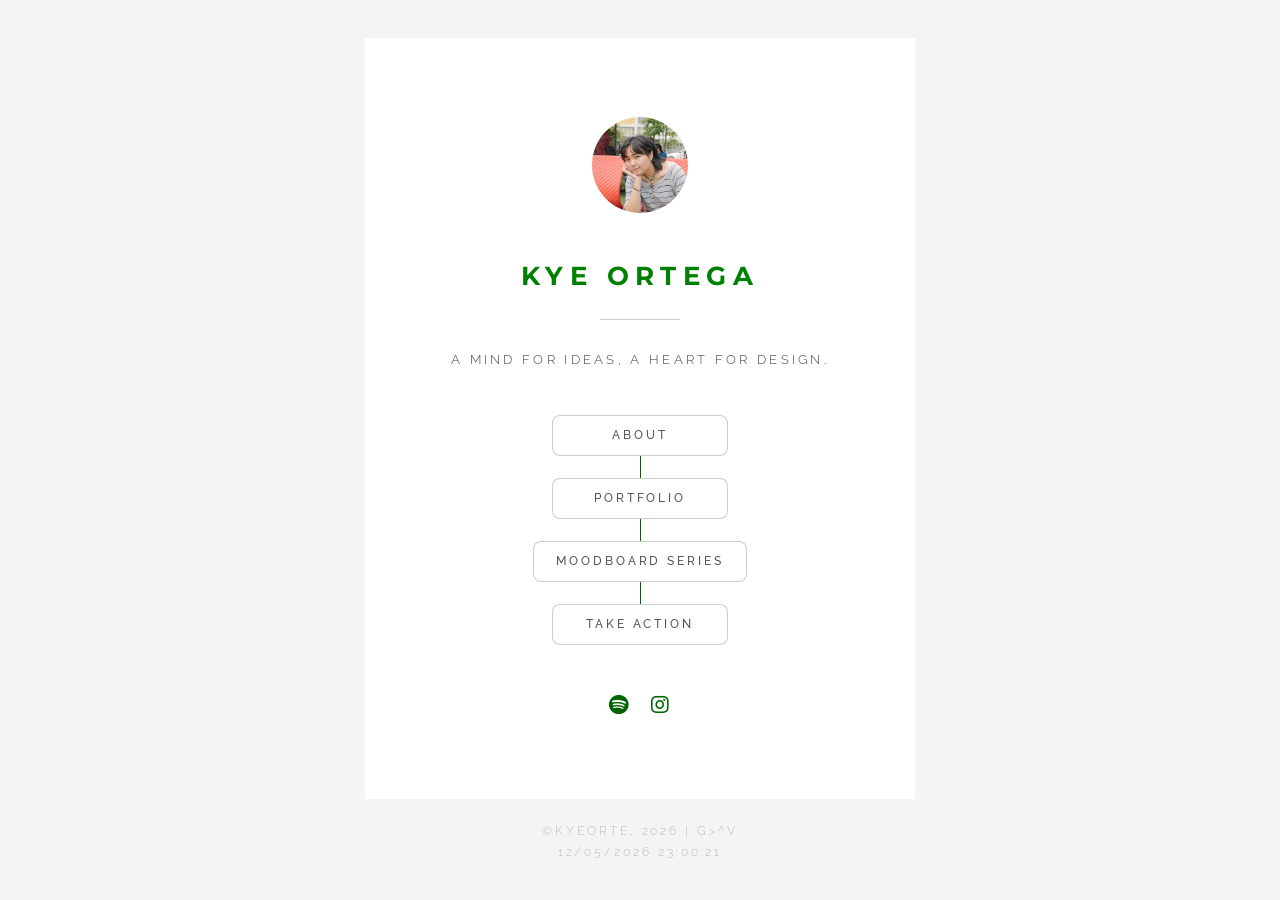
==== index.html @ aa456ccd "Update index.html" ====
<!DOCTYPE HTML>
<!--
	Kye Ortega
	August 2021 | G>^v
	Made with love, care, and passion.
		(Also with blood, sweat, and tears... maybe.)
-->

	<head>
		<title>Kye Ortega</title>
		<meta charset="utf-8" />
		<meta name="viewport" content="width=device-width, initial-scale=1, user-scalable=no" />
		<link rel="stylesheet" href="assets/css/main.css" />
        <link rel="icon" type="image/svg" href="images/buzz.svg">
		<noscript><link rel="stylesheet" href="assets/css/noscript.css" /></noscript>
        
	</head>
	<body class="is-preload-0 is-preload-1">

<!-- Wrapper -->
<div id="wrapper">

<!-- Home -->
	<article id="home" class="panel special">
        <!-- Removing this large photo 5/15 
        <div class="image">
		<img src="images/socool.jpg" alt="" data-position="center center" />
		</div>
        -->
                                          
		<div class="content">
			<div class="inner">
                <img id="userPhoto" src="images/pfp.jpg" alt="kyeorte">
                                
					<header>
						<h2>Kye Ortega</h2>
							<p> A mind for ideas, a heart for design.</p>
					</header>
				<nav id="nav">
					<ul class="actions stacked special animated spinY">
						<li><a href="#about" class="button">About</a></li>
						<li><a href="#pictures" class="button">Portfolio</a></li>
                        <li><a href="https://calendly.com/green-does-everything/moodboard-series?month=2024-05" class="button">Moodboard Series</a></li>
						<li><a href="#takeaction" class="button">Take Action</a></li>
						<!--<li><a href="#elements" class="button">Elements</a></li>-->
					</ul>
				</nav>
					<ul class="icons">
						<li><a href="https://open.spotify.com/user/w4jbyvefccd9v5yt8x5kyc7ex?si=WZvAYHLCSvOQp3RCe1fdtQ&dl_branch=1" target="_blank" class="icon brands fa-spotify"><span class="label">Spotify</span></a></li>
						<li><a href="https://instagram.com/kyeorte" target="_blank" class="icon brands fa-instagram"><span class="label">Instagram</span></a></li>
					</ul>
			</div>
		</div>
	</article>

<!-- About -->
<article id="about" class="panel secondary">
	<!-- Remove image
    <div class="image">
		<img src="images/bookkye.jpg" alt="" data-position="center center" />
	</div>
    -->
	<div class="content">
		<ul class="actions animated spinX">
			<li><a href="#" class="button small back">Back</a></li>
		</ul>
	<div class="inner">
		<header>
			<h2>About</h2>
				<p>"The best way to predict the future is to create it."
				-Abraham Lincoln</p>
		</header>
	<b>Hey, I’m Kye! A part tech nerd, a part creative, and a full-time curious human.</b><br><br>
	<p> My background’s a bit of a mash-up (in the best way): I’ve earned a BS in Management Information Systems, an MS in IT Management, and an Executive MBA in Accounting.
		Because why stop at two degrees when you can collect the whole set? Just kidding. I’ve always been drawn to the intersection of business, tech, and solving real-world problems (bonus points if there’s a spreadsheet involved). <br><br>

		When I’m not deep in systems, strategy, or pretending Excel is my best friend, you’ll probably find me behind a camera. I love capturing moments through photography and videography, especially when it involves natural light, cool shadows, or my loved ones doing something weird and wonderful. <br><br>

		Outside of that, I dabble in pretty much everything: cooking, sewing, scrapbooking, jiu-jitsu (yes, I can throw a punch and hem a dress), and binge-reading books I said I’d “just sample.” I believe life’s better when you're always learning, failing forward, and laughing at yourself along the way. <br><br>

		If there’s one thing I’m always chasing, besides goals, it’s growth. I’m constantly working to become a better version of myself, even if it means trying 12 hobbies to keep one.
	</p>			
	</div>
	</div>
</article>

<!-- Pictures -->
	<article id="pictures" class="panel secondary">
		<div class="content">
			<ul class="actions animated spinX">
				<li><a href="#" class="button small back">Back</a></li>
			</ul>
		
		<br><a href="#academia-23" class="button">Academia</a><br>
		<br><a href="#dm-23" class="button">Digital Modeling</a><br>
		<br><a href="#techwear-23" class="button">Techwear</a><br><br>
		</div>
		
	</article>

	<article id="academia-23" class="panel secondary">
		<div class ="content">
		<ul class="actions animated spinX">
			<li><a href="#pictures" class="button small back">Back</a></li>
		</ul>
		<br>
		<div class="inner">
		
		<div class="image">
		<img src="images/academia-1.png" alt=""/><br>
		<img src="images/academia-2.png" alt=""/><br>
		<img src="images/academia-3.png" alt=""/><br>
		</div>
		</div>
		</div>
	</article>
	<article id="dm-23" class="panel secondary">
		<div class ="content">
		<ul class="actions animated spinX">
			<li><a href="#pictures" class="button small back">Back</a></li>
		</ul>
		<br>
		<div class="inner">
		
		<div class="image">
		<img src="images/muse1.png" alt=""/><br>
		<img src="images/muse2.png" alt=""/><br>
		<img src="images/muse3.png" alt=""/><br>
		</div>
		</div>
		</div>
	</article>
	<article id="techwear-23" class="panel secondary">
		<div class ="content">
		<ul class="actions animated spinX">
			<li><a href="#pictures" class="button small back">Back</a></li>
		</ul>
		<br>
		<div class="inner">
		
		<div class="image">
		<img src="images/tech-1.png" alt=""/><br>
		<img src="images/tech-2.png" alt=""/><br>
		</div>
		</div>
		</div>
	</article>

<!-- This is an archive below. -->
<!--Portfolio -->
<article id="portfolio" class="panel secondary">
		<!-- Remove picture
        <div class="image">
			<img src="images/doggo.jpg" alt="" data-position="center center" />
		</div>
        -->
        <div class="content">
			<ul class="actions animated spinX">
				<li><a href="#" class="button small back">Back</a></li>
			</ul>
		<div class="inner">
		
		<header>
		<h2>Portfolio</h2>
		<p>"Who you are tomorrow begins with what you do today."
		-Tim Fargo</p>
		</header>
		<p>Kye proudly accomplished several certifications and creative works. Some information may be displayed as broad but explicitly entail context for sufficient understanding.
		</p>
		
		<!-- Buttons -->
		<a href="#certifications" class="button">Certifications</a><br><br>
        <a href="https://kyeslife.myportfolio.com/" target="_blank" class="button">Fun Phototography</a><br><br>
        <a href="https://kyeorte.myportfolio.com/" target="_blank" class="button">Work Phototography</a><br><br>
        <a href="#poems" class="button">Poems</a>
							
		</div>
		</div>
	</article>			
<!-- Certifications -->
<article id="certifications" class="panel secondary">
					<div class="content">
						<ul class="actions animated spinX">
							<li><a href="#portfolio" class="button small back">Back</a></li>
						</ul>
						<div class="inner">
							<header>
								<h2>Certifications</h2>
							</header>
							
							<h4>Microsoft Certified Azure Data Fundamentals</h4>
							Issued April 2022 <br>
							Microsoft

							<br><br><br>
							<h4>Six Sigma Yellow Belt</h4>
							Issued June 2020 <br>
							Florida Power & Light Company
							
							<br><br><br>
							<h4>Entry Certificate in Business Analysis</h4>
							Issued January 2020 <br>
							International Institute of Business Analysis

							<br><br><br>
							<h4>Salesforce Certified Administrator</h4>
							Issued September 2019 <br>
							Salesforce

							<br><br><br>
							<h4>Certified Nursing Assistant</h4>
							Issued April 2016 <br>
							Prometric

							<br><br><br>
							<h4>Certified EKG Technician</h4>
							Issued April 2016 <br>
							National Healthcare Association (NHA)

							<br><br><br>
							<h4>Healthcare Provider</h4>
							Issued March 2015 <br>
							American Heart Association

						</div>
					</div>
				</article>
<!-- Poems -->
<article id="poems" class="panel secondary">
					<div class="content">
						<ul class="actions animated spinX">
							<li><a href="#portfolio" class="button small back">Back</a></li>
						</ul>
						<div class="inner">
							<header>
								<h2>Poems</h2>
								<p><a href="#asprinkleoffondness">A Sprinkle of Fondness</a></p><br>
                                <p><a href="#thelookofyoureyes">The Look of your Eyes</a></p><br>
								<p><a href="#unchainablechange">Unchainable Change</a></p><br>
								<p><a href="#wonder">Wonder</a></p>
							</header>

						</div>
					</div>
				</article>
<!-- Unchainable Change -->
<article id="unchainablechange" class="panel secondary">
					<div class="content">
						<ul class="actions animated spinX">
							<li><a href="#poems" class="button small back">Back</a></li>
						</ul>
						<div class="inner">
							<header>
								<h2>Unchainable Change</h2>
							</header>

								<p>Heart set like a stone, <br>
									Body solidified with a stubborn bone <br><br>
									I thought I was strong, <br>
									But experience proved me wrong <br><br>
									Will I ever break free, <br>
									Or long for the cessation of chains swathed around me? <br><br>
									I never knew what was coming, <br>
									but it was you whom I was longing <br> <br>
									Your smile lit up my times of darkness, <br>
									And your tears showered my heart with tenderness <br><br>
									
									In many ways, a lot has changed<br>
									Free from my past, I was no longer chained<br><br>
									
									It only had to be your presence<br>
									That gave my life an essence<br><br>
									
									For your love bestowed upon me,<br>
									Led me to contort my unbendable knee<br><br>
									
									On the ground, kneeling with my head up to meet your eyes<br>
									Where humility and compassion were in sights<br><br>
									
									Two words that had set me anew<br>
									Were from the three words spoken by you<br><br>
									
									“I. Love. You.”
								
								</p>

						</div>
					</div>
				</article>
<!-- Wonder -->
<article id="wonder" class="panel secondary">
					<div class="content">
						<ul class="actions animated spinX">
							<li><a href="#poems" class="button small back">Back</a></li>
						</ul>
						<div class="inner">
							<header>
								<h2>Wonder</h2>
							</header>

								<p>Right time, right person - what is my fate?<br>
									Will it all fall into my plate?<br><br>
									
									Was our stars aligned?<br>
									Or were they not at all connected?<br><br>
									
									Muttered up in one breath,<br>
									In which it sounded like a dreadful death<br><br>
									
									"In other world, we would be together"<br>
									You said it so lightly like a feather<br><br>
									
									Since when did it get so cold?<br>
									Knowing that your hands are not mine to hold<br><br>
									
									How could a love that was once so deep<br>
									could have fallen into a sudden steep?<br><br>
									
									A heavy rain-thundered thoughts came flooding in, I wonder...<br>
									Aimlessly grasping into the solidarity of peace, I wonder...<br><br>
									
									The wonder has given me an epiphany<br>
									Where a composition of distraught has turned into a wonderful symphony<br><br>
									
									It's not about the outcome of fate<br>
									It's the memories you choose to create<br><br>
									
									Because fate is not a chance<br>
									But a choice taken by a glance
								
								</p>

						</div>
					</div>
				</article>
<!-- A Sprinkle of Fondness -->
<article id="asprinkleoffondness" class="panel secondary">
					<div class="content">
						<ul class="actions animated spinX">
							<li><a href="#poems" class="button small back">Back</a></li>
						</ul>
						<div class="inner">
							<header>
								<h2>A Sprinkle of Fondness</h2>
							</header>

								<p>It was a sultry, summer day <br>
									As waters from a dual seven-story slide start to sway <br><br>

									Perhaps, you may not recall <br>
									This is a story where I began to fall <br><br>

									I don't know how and I don't know why <br>
									But you have given me a taste of the sky <br><br>

									Ploughed my way through the azure clouds <br>
									A sweet sensation of your meandering gaze was endowed <br><br>

									One hundred twenty-one centimeters away <br>
									There, we stood waiting on the stairway <br><br>

									A rush of air tenderly swifted your hair <br>
									As your train of thoughts left you unaware <br><br>

									The sun shimmered so brightly on your strand <br>
									Without knowing, a piece of your hair was already on my hand <br><br>
									
									Now, we're only about thirty centimeters away <br>
									And in that moment, my eyes fixated your way <br><br>

									"Oh sorry, there was a piece of hair on your chest" <br>
									You smiled with gratitude and I felt like I was on a mountain's crest <br><br>

									Took a step back and I was stumped <br>
									But it was a matter of time that my heart confirmed it with a thump <br><br>

									Perhaps, I do know how and I do know why <br>
									Besides my absolute admiration of your being, your compelling eyes are something I could never defy <br><br>

									And thus, a sprinkle of fondness is where it all began...
								</p>

						</div>
					</div>
				</article>
<!-- The Look of your Eyes -->
<article id="thelookofyoureyes" class="panel secondary">
	<div class="content">
						<ul class="actions animated spinX">
							<li><a href="#poems" class="button small back">Back</a></li>
						</ul>
						<div class="inner">
							<header>
								<h2>The Look of your Eyes</h2>
							</header>

								<p>Please vocalize your thoughts<br>
								    My heart feels uneasy, tying up in knots<br><br>

									Something doesn't feel right<br>
									Yet our day ended with a good night<br><br>

									How long have you been ruminating?<br>
									Since when were you hesitating?<br><br>

									To tell me that you love me<br>
                                    As you set yourself to flee<br><br>

                                    In every moment of our day,<br>
                                    You’re the destined person that I pray<br><br>

                                    Everything seem to be aligned perfectly<br>
                                    But the unexpected news were delivered with certainty<br><br>

                                    We parted our separate ways<br>
                                    And my heart stubbornly stays<br><br>

                                    Where did it go wrong?<br>
                                    Did you know the aftermath all along?<br><br>

                                    Because the moment your eyes met mine,<br>
                                    A hefty, buried feelings beneath your gaze was a tell-tale sign...<br><br>

                                    ...that your look indicated various emotions<br>
                                    Where love was now intertwined with sadness and confusion<br><br>
                                    
                                    My hands were yours to hold<br>
                                    And as you chose to battle alone, you've gone cold<br><br>
                                    
                                    I tried to pick up the shattered pieces of what was left behind<br>
                                    Only for me to wish that things could unwind<br><br>
                                    
                                    Thousands of questions pondered through my head<br>
                                    When there's nothing I could do but comprehend<br><br>
                                    
                                    But if ever our eyes meet once more,<br>
                                    I hope to see the underlying happiness I've always adore
                                    
								</p>

						</div>
					</div>
</article>
<!-- Confirmation -->          
<article id="confirmation" class="panel secondary">
	<div class="content">
		<ul class="actions animated spinX">
			<li><a href="#home" class="button small back">Home</a></li>
		</ul>
	<div class="inner">
		<br><h2>You are now scheduled!</h2>
			<p>Thank you for booking and participating in my moodboard series.
            Please wait for me to get back to you. I am looking forward to working with you!
            <br>
            <br>
            Sincerely, <br>
            Kye
            </p>
		</div>
	</div>
</article>
<!-- Archive up to here. -->
	
<!-- Take Action -->
<article id="takeaction" class="panel secondary">
	<div class="image">
		<img src="images/protest.jpeg" alt="" data-position="center center" />
	</div>
	<div class="content">
		<ul class="actions animated spinX">
			<li><a href="#" class="button small back">Back</a></li>
		</ul>
	<div class="inner">
	<header>
		<h2>Take Action</h2>
			<p>"Our lives begin to end the day we become silent about things that matter."
			-Martin Luther King Jr.</p>
	</header>
	<p><a href="https://linktr.ee/blacklivesmatter" target="_blank">Black Lives Matter</a>
		<a href="https://savepalestine.carrd.co/" target="_blank">Free Palestine</a>
		<a href="https://linktr.ee/solidarityforlebanon" target="_blank">Lebanon Crisis</a>
		<a href="https://linktr.ee/stopasianhateresources" target="_blank">Stop Asian Hate</a>
		<br> Please check other world issues that need our help <a href="https://wearethechange.carrd.co/" target="_blank">here</a>.</p>
	</div>
	</div>
</article>

<!-- Contact//Archive -->
<article id="contact" class="panel secondary">
	<div class="image">
		<img src="images/techkye.png" alt="" data-position="bottom center" />
	</div>
	<div class="content">
		<ul class="actions animated spinX">
			<li><a href="#" class="button small back">Back</a></li>
		</ul>
	<div class="inner">
		<header>
			<h2>Contact</h2>
				<p>For photoshoot inquiries only.</p>
		</header>
	<form action="https://formspree.io/f/mwkarayz" method="post">
		<div class="fields">
		<div class="field half">
			<label for="name">Name</label>
			<input type="text" name="name" id="name" />
		</div>
		<div class="field half">
			<label for="email">Email</label>
			<input type="text" name="email" id="email" />
		</div>
		<div class="field">
			<label for="message">Message</label>
			<textarea name="message" id="message" rows="5"></textarea>
		</div>
		</div>
		<div>
			<input type="submit" value="Send Message" class="button submit"/>
		</div>
	</form>
	</div>
	</div>
</article>

<!-- Footer -->
<footer id="footer">
	<p class="copyright">&copy;KYEORTE, <script>document.write(new Date().getFullYear())</script> | G&gt;^v
    <br> <script>document.write( document.lastModified );</script></p>
</footer>

</div>

<!-- Scripts -->
<script src="assets/js/jquery.min.js"></script>
<script src="assets/js/browser.min.js"></script>
<script src="assets/js/breakpoints.min.js"></script>
<script src="assets/js/util.js"></script>
<script src="assets/js/main.js"></script>

</body>
---- assets/css/main.css ----
@import url(fontawesome-all.min.css);
@import url("https://fonts.googleapis.com/css?family=Raleway|Montserrat:700");





































































































html, body, div, span, applet, object,
iframe, h1, h2, h3, h4, h5, h6, p, blockquote,
pre, a, abbr, acronym, address, big, cite,
code, del, dfn, em, img, ins, kbd, q, s, samp,
small, strike, strong, sub, sup, tt, var, b,
u, i, center, dl, dt, dd, ol, ul, li, fieldset,
form, label, legend, table, caption, tbody,
tfoot, thead, tr, th, td, article, aside,
canvas, details, embed, figure, figcaption,
footer, header, hgroup, menu, nav, output, ruby,
section, summary, time, mark, audio, video {
	margin: 0;
	padding: 0;
	border: 0;
	font-size: 100%;
	font: inherit;
	vertical-align: baseline;}

article, aside, details, figcaption, figure,
footer, header, hgroup, menu, nav, section {
	display: block;}

body {
	line-height: 1;
}

ol, ul {
	list-style: none;
}

blockquote, q {
	quotes: none;
}

	blockquote:before, blockquote:after, q:before, q:after {
		content: '';
		content: none;
	}

table {
	border-collapse: collapse;
	border-spacing: 0;
}

body {
	-webkit-text-size-adjust: none;
}

.bold-text {
  font-weight: bold;
}

mark {
	background-color: transparent;
	color: inherit;
}

input::-moz-focus-inner {
	border: 0;
	padding: 0;
}

input, select, textarea {
	-moz-appearance: none;
	-webkit-appearance: none;
	-ms-appearance: none;
	appearance: none;
}

/* Basic */

	@-ms-viewport {
		width: device-width;
	}

	@media screen and (max-width: 480px) {

		html, body {
			min-width: 320px;
		}

	}

	html {
		box-sizing: border-box;
	}

	*, *:before, *:after {
		box-sizing: inherit;
	}

	body {
		background: #f4f4f4;
	}

		body.is-preload-0 *, body.is-preload-0 *:before, body.is-preload-0 *:after {
			-moz-animation: none !important;
			-webkit-animation: none !important;
			-ms-animation: none !important;
			animation: none !important;
			-moz-transition: none !important;
			-webkit-transition: none !important;
			-ms-transition: none !important;
			transition: none !important;
		}

#userPhoto{
    width: 96px;
    height: 96px;
    display: block;
    margin: 35px auto 20px;
    border-radius: 50%;
    border: solid var(--color) 2px;
}

/* Type */

	body, input, select, textarea {
		color: #444;
		font-family: "Raleway", Helvetica, sans-serif;
		font-size: 14pt;
		font-weight: 300;
		line-height: 1.75;
		letter-spacing: 0.05em;
	}

		@media screen and (max-width: 1680px) {

			body, input, select, textarea {
				font-size: 11pt;
			}

		}

		@media screen and (max-width: 360px) {

			body, input, select, textarea {
				font-size: 10pt;
			}

		}

	a {
		-moz-transition: color 0.2s ease, border-bottom-color 0.2s ease;
		-webkit-transition: color 0.2s ease, border-bottom-color 0.2s ease;
		-ms-transition: color 0.2s ease, border-bottom-color 0.2s ease;
		transition: color 0.2s ease, border-bottom-color 0.2s ease;
		text-decoration: none;
		border-bottom: dotted 1px;
		color: inherit;
	}

		a:hover {
			color: #259b5c !important;
			border-bottom-color: transparent;
		}

	strong, b {
		color: #000000;
		font-weight: bold;
	}

	em, i {
		font-style: italic;
	}

	p {
		margin: 0 0 2em 0;
	}

	h1, h2, h3, h4, h5, h6 {
		color: green;
		font-family: "Montserrat", sans-serif;
		font-weight: 700;
		line-height: 1.5;
		margin: 0 0 1em 0;
		text-transform: uppercase;
		letter-spacing: 0.25em;
	}

		h1 a, h2 a, h3 a, h4 a, h5 a, h6 a {
			color: inherit;
			text-decoration: none;
		}

	h1 {
		font-size: 2em;
	}

	h2 {
		font-size: 1.75em;
	}

	h3 {
		font-size: 1.25em;
	}

	h4 {
		font-size: 1em;
	}

	h5 {
		font-size: 0.9em;
	}

	h6 {
		font-size: 0.7em;
	}

	@media screen and (max-width: 736px) {

		h1 {
			font-size: 1.5em;
		}

		h2 {
			font-size: 1.25em;
		}

	}

	sub {
		font-size: 0.8em;
		position: relative;
		top: 0.5em;
	}

	sup {
		font-size: 0.8em;
		position: relative;
		top: -0.5em;
	}

	blockquote {
		border-left: solid 4px #cccccc;
		font-style: italic;
		margin: 0 0 2em 0;
		padding: 0.5em 0 0.5em 2em;
	}

	code {
		background: rgba(144, 144, 144, 0.075);
		border-radius: 8px;
		border: solid 1px #cccccc;
		font-family: "Courier New", monospace;
		font-size: 0.9em;
		margin: 0 0.25em;
		padding: 0.25em 0.65em;
	}

	pre {
		-webkit-overflow-scrolling: touch;
		font-family: "Courier New", monospace;
		font-size: 0.9em;
		margin: 0 0 2em 0;
	}

		pre code {
			display: block;
			line-height: 1.75;
			padding: 1em 1.5em;
			overflow-x: auto;
		}

	hr {
		border: 0;
		border-bottom: solid 1px #cccccc;
		margin: 2em 0;
	}

		hr.major {
			margin: 3em 0;
		}

	.align-left {
		text-align: left;
	}

	.align-center {
		text-align: center;
	}

	.align-right {
		text-align: right;
	}

/* Section/Article */

	section.special, article.special {
		text-align: center;
	}

	header {
		margin: 3em 0;
	}

		header > :first-child {
			margin-bottom: 0;
		}

			header > :first-child:after {
				content: '';
				display: block;
				background-color: #cccccc;
				height: 1px;
				margin: 1.5rem 0 1.75rem 0;
				width: 5rem;
			}

				.special header > :first-child:after {
					margin-left: auto;
					margin-right: auto;
				}

		header p {
			font-size: 0.9em;
			letter-spacing: 0.25em;
			margin-bottom: 0;
			text-transform: uppercase;
		}

		@media screen and (max-width: 736px) {

			header {
				margin: 2em 0;
			}

				header > :first-child:after {
					margin: 1.25rem 0 1.5rem 0;
				}

				header p {
					font-size: 0.8em;
				}

					header p br {
						display: none;
					}

		}

/* Form */

	form {
		margin: 0 0 2em 0;
	}

		form > :last-child {
			margin-bottom: 0;
		}

		form > .fields {
			display: -moz-flex;
			display: -webkit-flex;
			display: -ms-flex;
			display: flex;
			-moz-flex-wrap: wrap;
			-webkit-flex-wrap: wrap;
			-ms-flex-wrap: wrap;
			flex-wrap: wrap;
			width: calc(100% + 3em);
			margin: -1.5em 0 2em -1.5em;
		}

			form > .fields > .field {
				-moz-flex-grow: 0;
				-webkit-flex-grow: 0;
				-ms-flex-grow: 0;
				flex-grow: 0;
				-moz-flex-shrink: 0;
				-webkit-flex-shrink: 0;
				-ms-flex-shrink: 0;
				flex-shrink: 0;
				padding: 1.5em 0 0 1.5em;
				width: calc(100% - 1.5em);
			}

				form > .fields > .field.half {
					width: calc(50% - 0.75em);
				}

				form > .fields > .field.third {
					width: calc(100%/3 - 0.5em);
				}

				form > .fields > .field.quarter {
					width: calc(25% - 0.375em);
				}

		@media screen and (max-width: 480px) {

			form > .fields {
				width: calc(100% + 3em);
				margin: -1.5em 0 2em -1.5em;
			}

				form > .fields > .field {
					padding: 1.5em 0 0 1.5em;
					width: calc(100% - 1.5em);
				}

					form > .fields > .field.half {
						width: calc(100% - 1.5em);
					}

					form > .fields > .field.third {
						width: calc(100% - 1.5em);
					}

					form > .fields > .field.quarter {
						width: calc(100% - 1.5em);
					}

		}

	label {
		color: #555;
		display: block;
		font-size: 0.8em;
		font-weight: 500;
		margin: 0 0 1em 0;
		text-transform: uppercase;
		letter-spacing: 0.25em;
	}

	input[type="text"],
	input[type="password"],
	input[type="email"],
	input[type="tel"],
	input[type="search"],
	input[type="url"],
	select,
	textarea {
		-moz-appearance: none;
		-webkit-appearance: none;
		-ms-appearance: none;
		appearance: none;
		background: rgba(144, 144, 144, 0.075);
		border-radius: 8px;
		border: none;
		border: solid 1px #cccccc;
		color: inherit;
		display: block;
		outline: 0;
		padding: 0 1em;
		text-decoration: none;
		width: 100%;
	}

		input[type="text"]:invalid,
		input[type="password"]:invalid,
		input[type="email"]:invalid,
		input[type="tel"]:invalid,
		input[type="search"]:invalid,
		input[type="url"]:invalid,
		select:invalid,
		textarea:invalid {
			box-shadow: none;
		}

		input[type="text"]:focus,
		input[type="password"]:focus,
		input[type="email"]:focus,
		input[type="tel"]:focus,
		input[type="search"]:focus,
		input[type="url"]:focus,
		select:focus,
		textarea:focus {
			border-color: #259b5c;
			box-shadow: 0 0 0 1px #259b5c;
		}

	select {
		background-image: url("data:image/svg+xml;charset=utf8,%3Csvg xmlns='http://www.w3.org/2000/svg' width='40' height='40' preserveAspectRatio='none' viewBox='0 0 40 40'%3E%3Cpath d='M9.4,12.3l10.4,10.4l10.4-10.4c0.2-0.2,0.5-0.4,0.9-0.4c0.3,0,0.6,0.1,0.9,0.4l3.3,3.3c0.2,0.2,0.4,0.5,0.4,0.9 c0,0.4-0.1,0.6-0.4,0.9L20.7,31.9c-0.2,0.2-0.5,0.4-0.9,0.4c-0.3,0-0.6-0.1-0.9-0.4L4.3,17.3c-0.2-0.2-0.4-0.5-0.4-0.9 c0-0.4,0.1-0.6,0.4-0.9l3.3-3.3c0.2-0.2,0.5-0.4,0.9-0.4S9.1,12.1,9.4,12.3z' fill='%23cccccc' /%3E%3C/svg%3E");
		background-size: 1.25rem;
		background-repeat: no-repeat;
		background-position: calc(100% - 1rem) center;
		height: 2.75em;
		padding-right: 2.75em;
		text-overflow: ellipsis;
	}

		select:focus::-ms-value {
			background-color: transparent;
		}

		select::-ms-expand {
			display: none;
		}

		select option {
			color: #555;
			background: #f4f4f4;
		}

	input[type="text"],
	input[type="password"],
	input[type="email"],
	input[type="tel"],
	input[type="search"],
	input[type="url"],
	select {
		height: 2.75em;
	}

	textarea {
		padding: 0.75em 1em;
	}

	input[type="checkbox"],
	input[type="radio"] {
		-moz-appearance: none;
		-webkit-appearance: none;
		-ms-appearance: none;
		appearance: none;
		display: block;
		float: left;
		margin-right: -2em;
		opacity: 0;
		width: 1em;
		z-index: -1;
	}

		input[type="checkbox"] + label,
		input[type="radio"] + label {
			text-decoration: none;
			color: #444;
			cursor: pointer;
			display: inline-block;
			font-size: 0.8em;
			font-weight: 300;
			margin: 0 0 0.5em 0;
			padding-left: 2.9em;
			padding-right: 0.75em;
			position: relative;
		}

			input[type="checkbox"] + label:before,
			input[type="radio"] + label:before {
				-moz-osx-font-smoothing: grayscale;
				-webkit-font-smoothing: antialiased;
				display: inline-block;
				font-style: normal;
				font-variant: normal;
				text-rendering: auto;
				line-height: 1;
				text-transform: none !important;
				font-family: 'Font Awesome 5 Free';
				font-weight: 900;
			}

			input[type="checkbox"] + label:before,
			input[type="radio"] + label:before {
				background: rgba(144, 144, 144, 0.075);
				border-radius: 8px;
				border: solid 1px #cccccc;
				content: '';
				display: inline-block;
				height: 1.65em;
				left: 0;
				line-height: 1.58125em;
				position: absolute;
				text-align: center;
				top: 0;
				width: 1.65em;
				font-size: 1em;
				letter-spacing: 0;
			}

		input[type="checkbox"]:checked + label:before,
		input[type="radio"]:checked + label:before {
			background: #555;
			border-color: #555;
			color: #ffffff;
			content: '\f00c';
		}

		input[type="checkbox"]:focus + label:before,
		input[type="radio"]:focus + label:before {
			border-color: #259b5c;
			box-shadow: 0 0 0 1px #259b5c;
		}

	input[type="checkbox"] + label:before {
		border-radius: 4px;
	}

	input[type="radio"] + label:before {
		border-radius: 100%;
	}

	::-webkit-input-placeholder {
		color: #bbb !important;
		opacity: 1.0;
	}

	:-moz-placeholder {
		color: #bbb !important;
		opacity: 1.0;
	}

	::-moz-placeholder {
		color: #bbb !important;
		opacity: 1.0;
	}

	:-ms-input-placeholder {
		color: #bbb !important;
		opacity: 1.0;
	}

	.formerize-placeholder {
		color: #bbb !important;
		opacity: 1.0;
	}

/* Box */

	.box {
		border-radius: 8px;
		border: solid 1px #cccccc;
		margin-bottom: 2em;
		padding: 1.5em;
	}

		.box > :last-child,
		.box > :last-child > :last-child,
		.box > :last-child > :last-child > :last-child {
			margin-bottom: 0;
		}

		.box.alt {
			border: 0;
			border-radius: 0;
			padding: 0;
		}

/* Icon */

	.icon {
		text-decoration: none;
		border-bottom: none;
		position: relative;
	}

		.icon:before {
			-moz-osx-font-smoothing: grayscale;
			-webkit-font-smoothing: antialiased;
			display: inline-block;
			font-style: normal;
			font-variant: normal;
			text-rendering: auto;
			line-height: 1;
			text-transform: none !important;
			font-family: 'Font Awesome 5 Free';
			font-weight: 400;
		}

		.icon.solid:before {
			font-weight: 900;
		}

		.icon.brands:before {
			font-family: 'Font Awesome 5 Brands';
		}

		.icon > .label {
			display: none;
		}

/* Image */

	.image {
		border-radius: 8px;
		border: 0;
		display: inline-block;
		position: relative;
		max-width: 100%;
		box-sizing: border-box;
	}

		.image img {
			border-radius: 8px;
			display: block;
			width: 100%;
			height: auto;
			max-width: 100%;
		}

		.image.left, .image.right {
			max-width: 40%;
		}

			.image.left img, .image.right img {
				width: 100%;
			}

		.image.left {
			float: left;
			padding: 0 1.5em 1em 0;
			top: 0.25em;
		}

		.image.right {
			float: right;
			padding: 0 0 1em 1.5em;
			top: 0.25em;
		}

		.image.fit {
			display: block;
			margin: 0 0 2em 0;
			width: 100%;
		}

			.image.fit img {
				width: 100%;
			}

		.image.main {
			display: block;
			margin: 0 0 3em 0;
			width: 100%;
		}

			.image.main img {
				width: 100%;
			}

/* List */

	ol {
		list-style: decimal;
		margin: 0 0 2em 0;
		padding-left: 1.25em;
	}

		ol li {
			padding-left: 0.25em;
		}

	ul {
		list-style: disc;
		margin: 0 0 2em 0;
		padding-left: 1em;
	}

		ul li {
			padding-left: 0.5em;
		}

		ul.alt {
			list-style: none;
			padding-left: 0;
		}

			ul.alt li {
				border-top: solid 1px #cccccc;
				padding: 0.5em 0;
			}

				ul.alt li:first-child {
					border-top: 0;
					padding-top: 0;
				}

	dl {
		margin: 0 0 2em 0;
	}

		dl dt {
			display: block;
			font-weight: 500;
			margin: 0 0 1em 0;
		}

		dl dd {
			margin-left: 2em;
		}

/* Actions */

	ul.actions {
		cursor: default;
		list-style: none;
		margin-left: -1em;
		margin-top: -1em;
		padding-left: 0;
	}

		ul.actions li {
			display: inline-block;
			margin: 1em 0 0 1em;
			padding-left: 0;
			vertical-align: middle;
		}

			ul.actions li:last-child {
				padding-right: 0;
			}

		ul.actions.stacked {
			margin-top: 0;
			margin-left: 0;
		}

			ul.actions.stacked li {
				display: block;
				margin: 0;
				padding: 1.5em 0 0 0;
				position: relative;
			}

				ul.actions.stacked li:first-child {
					padding-top: 0;
				}

				ul.actions.stacked li > * {
					margin-bottom: 0;
				}

				ul.actions.stacked li > .button {
					min-width: 15em;
				}

			ul.actions.stacked.special li:after {
				background-color: darkgreen;
				content: '';
				display: block;
				height: 1.5em;
				left: 50%;
				position: absolute;
				top: 100%;
				width: 1px;
			}

			ul.actions.stacked.special li:last-child:after {
				display: none;
			}

		@media screen and (max-width: 736px) {

			ul.actions.stacked.special li {
				padding: 1em 0 0 0;
			}

				ul.actions.stacked.special li:after {
					height: 1em;
				}

		}

		ul.actions.animated.spinY li {
			-moz-perspective: 1000px;
			-webkit-perspective: 1000px;
			-ms-perspective: 1000px;
			perspective: 1000px;
		}

			ul.actions.animated.spinY li a {
				-moz-transition: background-color 0.2s ease, box-shadow 0.2s ease, color 0.2s ease, -moz-transform 0.5s ease-in;
				-webkit-transition: background-color 0.2s ease, box-shadow 0.2s ease, color 0.2s ease, -webkit-transform 0.5s ease-in;
				-ms-transition: background-color 0.2s ease, box-shadow 0.2s ease, color 0.2s ease, -ms-transform 0.5s ease-in;
				transition: background-color 0.2s ease, box-shadow 0.2s ease, color 0.2s ease, transform 0.5s ease-in;
			}

				ul.actions.animated.spinY li a.active {
					-moz-transform: rotateY(480deg);
					-webkit-transform: rotateY(480deg);
					-ms-transform: rotateY(480deg);
					transform: rotateY(480deg);
				}

		ul.actions.animated.spinX li {
			-moz-perspective: 1000px;
			-webkit-perspective: 1000px;
			-ms-perspective: 1000px;
			perspective: 1000px;
		}

			ul.actions.animated.spinX li a {
				-moz-transition: background-color 0.2s ease, box-shadow 0.2s ease, color 0.2s ease, -moz-transform 0.5s ease-in;
				-webkit-transition: background-color 0.2s ease, box-shadow 0.2s ease, color 0.2s ease, -webkit-transform 0.5s ease-in;
				-ms-transition: background-color 0.2s ease, box-shadow 0.2s ease, color 0.2s ease, -ms-transform 0.5s ease-in;
				transition: background-color 0.2s ease, box-shadow 0.2s ease, color 0.2s ease, transform 0.5s ease-in;
			}

				ul.actions.animated.spinX li a.active {
					-moz-transform: rotateX(480deg);
					-webkit-transform: rotateX(480deg);
					-ms-transform: rotateX(480deg);
					transform: rotateX(480deg);
				}

/* Icons */

	ul.icons {
		cursor: default;
		list-style: none;
		padding-left: 0;
	}

		ul.icons li {
			display: inline-block;
			padding-left: 0;
			color: darkgreen
		}

			ul.icons li .icon {
				display: inline-block;
				width: 2.5em;
				height: 2.5em;
				line-height: 2.5em;
				text-align: center;
			}

				ul.icons li .icon:before {
					font-size: 1.25rem;
				}

/* Table */

	.table-wrapper {
		-webkit-overflow-scrolling: touch;
		overflow-x: auto;
	}

	table {
		margin: 0 0 2em 0;
		width: 100%;
	}

		table tbody tr {
			border: solid 1px #cccccc;
			border-left: 0;
			border-right: 0;
		}

			table tbody tr:nth-child(2n + 1) {
				background-color: rgba(144, 144, 144, 0.075);
			}

		table td {
			padding: 0.75em 0.75em;
		}

		table th {
			color: #555;
			font-size: 0.9em;
			font-weight: 500;
			padding: 0 0.75em 0.75em 0.75em;
			text-align: left;
		}

		table thead {
			border-bottom: solid 2px #cccccc;
		}

		table tfoot {
			border-top: solid 2px #cccccc;
		}

		table.alt {
			border-collapse: separate;
		}

			table.alt tbody tr td {
				border: solid 1px #cccccc;
				border-left-width: 0;
				border-top-width: 0;
			}

				table.alt tbody tr td:first-child {
					border-left-width: 1px;
				}

			table.alt tbody tr:first-child td {
				border-top-width: 1px;
			}

			table.alt thead {
				border-bottom: 0;
			}

			table.alt tfoot {
				border-top: 0;
			}

/* Button */

	input[type="submit"],
	input[type="reset"],
	input[type="button"],
	button,
	.button {
		-moz-appearance: none;
		-webkit-appearance: none;
		-ms-appearance: none;
		appearance: none;
		-moz-transition: background-color 0.2s ease, box-shadow 0.2s ease, color 0.2s ease;
		-webkit-transition: background-color 0.2s ease, box-shadow 0.2s ease, color 0.2s ease;
		-ms-transition: background-color 0.2s ease, box-shadow 0.2s ease, color 0.2s ease;
		transition: background-color 0.2s ease, box-shadow 0.2s ease, color 0.2s ease;
		-webkit-tap-highlight-color: rgba(255, 255, 255, 0);
		background-color: transparent;
		border-radius: 8px;
		border: 0;
		box-shadow: inset 0 0 0 1px #cccccc;
		color: #555 !important;
		cursor: pointer;
		display: inline-block;
		font-size: 0.8em;
		font-weight: 500;
		height: 3.5em;
		letter-spacing: 0.25em;
		line-height: 3.5em;
		padding: 0 2em;
		position: relative;
		text-align: center;
		text-decoration: none;
		text-transform: uppercase;
		white-space: nowrap;
	}

		input[type="submit"].icon:before,
		input[type="reset"].icon:before,
		input[type="button"].icon:before,
		button.icon:before,
		.button.icon:before {
			margin-right: 0.5em;
		}

		input[type="submit"].back,
		input[type="reset"].back,
		input[type="button"].back,
		button.back,
		.button.back {
			padding-left: 4.75em;
		}

			input[type="submit"].back:before,
			input[type="reset"].back:before,
			input[type="button"].back:before,
			button.back:before,
			.button.back:before {
				-moz-transition: opacity 0.2s ease;
				-webkit-transition: opacity 0.2s ease;
				-ms-transition: opacity 0.2s ease;
				transition: opacity 0.2s ease;
				background-image: url("data:image/svg+xml;charset=utf8,%3Csvg xmlns='http://www.w3.org/2000/svg' xmlns:xlink='http://www.w3.org/1999/xlink' width='112px' height='96px' viewBox='0 0 112 96' zoomAndPan='disable'%3E%3Cstyle%3Eline %7B stroke: %23cccccc%3B stroke-width: 4px %7D%3C/style%3E%3Cline x1='0' y1='46' x2='112' y2='46' /%3E%3Cline x1='24' y1='22' x2='0' y2='46' /%3E%3Cline x1='24' y1='70' x2='0' y2='46' /%3E%3C/svg%3E");
				background-position: center;
				background-repeat: no-repeat;
				background-size: contain;
				content: '';
				display: inline-block;
				height: inherit;
				left: 2em;
				opacity: 1;
				position: absolute;
				top: 0;
				vertical-align: middle;
				width: 2em;
			}

			input[type="submit"].back:after,
			input[type="reset"].back:after,
			input[type="button"].back:after,
			button.back:after,
			.button.back:after {
				-moz-transition: opacity 0.2s ease;
				-webkit-transition: opacity 0.2s ease;
				-ms-transition: opacity 0.2s ease;
				transition: opacity 0.2s ease;
				background-image: url("data:image/svg+xml;charset=utf8,%3Csvg xmlns='http://www.w3.org/2000/svg' xmlns:xlink='http://www.w3.org/1999/xlink' width='112px' height='96px' viewBox='0 0 112 96' zoomAndPan='disable'%3E%3Cstyle%3Eline %7B stroke: %2349c8ff%3B stroke-width: 4px %7D%3C/style%3E%3Cline x1='0' y1='46' x2='112' y2='46' /%3E%3Cline x1='24' y1='22' x2='0' y2='46' /%3E%3Cline x1='24' y1='70' x2='0' y2='46' /%3E%3C/svg%3E");
				background-position: center;
				background-repeat: no-repeat;
				background-size: contain;
				content: '';
				display: inline-block;
				height: inherit;
				left: 2em;
				opacity: 0;
				position: absolute;
				top: 0;
				vertical-align: middle;
				width: 2em;
			}

			input[type="submit"].back:hover:before, input[type="submit"].back.active:before,
			input[type="reset"].back:hover:before,
			input[type="reset"].back.active:before,
			input[type="button"].back:hover:before,
			input[type="button"].back.active:before,
			button.back:hover:before,
			button.back.active:before,
			.button.back:hover:before,
			.button.back.active:before {
				opacity: 0;
			}

			input[type="submit"].back:hover:after, input[type="submit"].back.active:after,
			input[type="reset"].back:hover:after,
			input[type="reset"].back.active:after,
			input[type="button"].back:hover:after,
			input[type="button"].back.active:after,
			button.back:hover:after,
			button.back.active:after,
			.button.back:hover:after,
			.button.back.active:after {
				opacity: 1;
			}

		input[type="submit"].fit,
		input[type="reset"].fit,
		input[type="button"].fit,
		button.fit,
		.button.fit {
			width: 100%;
		}

		input[type="submit"].small,
		input[type="reset"].small,
		input[type="button"].small,
		button.small,
		.button.small {
			font-size: 0.7em;
		}

		input[type="submit"].large,
		input[type="reset"].large,
		input[type="button"].large,
		button.large,
		.button.large {
			font-size: 1em;
		}

		input[type="submit"]:hover, input[type="submit"].active,
		input[type="reset"]:hover,
		input[type="reset"].active,
		input[type="button"]:hover,
		input[type="button"].active,
		button:hover,
		button.active,
		.button:hover,
		.button.active {
			box-shadow: inset 0 0 0 1px #49ff9e;
			color: #259b5c !important;
		}

		input[type="submit"]:active, input[type="submit"].active,
		input[type="reset"]:active,
		input[type="reset"].active,
		input[type="button"]:active,
		input[type="button"].active,
		button:active,
		button.active,
		.button:active,
		.button.active {
			background-color: rgba(73, 200, 255, 0.05);
		}

		input[type="submit"].primary,
		input[type="reset"].primary,
		input[type="button"].primary,
		button.primary,
		.button.primary {
			box-shadow: none;
			background-color: #555;
			color: #f4f4f4 !important;
		}

			input[type="submit"].primary:hover,
			input[type="reset"].primary:hover,
			input[type="button"].primary:hover,
			button.primary:hover,
			.button.primary:hover {
				background-color: #49ff9e;
			}

			input[type="submit"].primary:active,
			input[type="reset"].primary:active,
			input[type="button"].primary:active,
			button.primary:active,
			.button.primary:active {
				background-color: #49ff9e;
			}

		input[type="submit"].disabled, input[type="submit"]:disabled,
		input[type="reset"].disabled,
		input[type="reset"]:disabled,
		input[type="button"].disabled,
		input[type="button"]:disabled,
		button.disabled,
		button:disabled,
		.button.disabled,
		.button:disabled {
			pointer-events: none;
			cursor: default;
			opacity: 0.25;
		}

/* Wrapper */

	#wrapper {
		display: -moz-flex;
		display: -webkit-flex;
		display: -ms-flex;
		display: flex;
		-moz-align-items: center;
		-webkit-align-items: center;
		-ms-align-items: center;
		align-items: center;
		-moz-flex-direction: column;
		-webkit-flex-direction: column;
		-ms-flex-direction: column;
		flex-direction: column;
		-moz-justify-content: center;
		-webkit-justify-content: center;
		-ms-justify-content: center;
		justify-content: center;
		-moz-perspective: 1000px;
		-webkit-perspective: 1000px;
		-ms-perspective: 1000px;
		perspective: 1000px;
		min-height: 100vh;
		padding: 3em;
		width: 100%;
	}

		@media screen and (max-width: 1280px) {

			#wrapper {
				padding: 1.5em;
			}

		}

		@media screen and (max-width: 980px) {

			#wrapper {
				padding: 2em;
			}

		}

		@media screen and (max-width: 736px) {

			#wrapper {
				padding: 1em;
			}

		}

/* Panel */

	.panel {
		display: -moz-flex;
		display: -webkit-flex;
		display: -ms-flex;
		display: flex;
		-moz-align-items: -moz-stretch;
		-webkit-align-items: -webkit-stretch;
		-ms-align-items: -ms-stretch;
		align-items: stretch;
		-moz-justify-content: center;
		-webkit-justify-content: center;
		-ms-justify-content: center;
		justify-content: center;
		-moz-transition: opacity 0.5s ease, -moz-transform 0.5s ease;
		-webkit-transition: opacity 0.5s ease, -webkit-transform 0.5s ease;
		-ms-transition: opacity 0.5s ease, -ms-transform 0.5s ease;
		transition: opacity 0.5s ease, transform 0.5s ease;
		max-width: calc(100vw - 6em);
		width: 86em;
	}

		.panel > .image {
			-moz-transition: -moz-transform 0.5s ease;
			-webkit-transition: -webkit-transform 0.5s ease;
			-ms-transition: -ms-transform 0.5s ease;
			transition: transform 0.5s ease;
			background-color: #f0fff5;
			background-position: center;
			background-repeat: no-repeat;
			background-size: cover;
			border-radius: 0;
			min-height: 50em;
			width: 50%;
			z-index: 1;
		}

			.panel > .image img {
				border-radius: 0;
				display: block;
				height: 100%;
				object-fit: cover;
				object-position: center;
				width: 100%;
			}

		.panel > .content {
			display: -moz-flex;
			display: -webkit-flex;
			display: -ms-flex;
			display: flex;
			-moz-flex-direction: column;
			-webkit-flex-direction: column;
			-ms-flex-direction: column;
			flex-direction: column;
			-moz-justify-content: center;
			-webkit-justify-content: center;
			-ms-justify-content: center;
			justify-content: center;
			-moz-transition: -moz-transform 0.5s ease;
			-webkit-transition: -webkit-transform 0.5s ease;
			-ms-transition: -ms-transform 0.5s ease;
			transition: transform 0.5s ease;
			background-color: #ffffff;
			padding: 3em;
			width: 50%;
		}

		.panel.inactive {
			opacity: 0;
		}

			.panel.inactive > .image {
				-moz-transform: translateY(1em);
				-webkit-transform: translateY(1em);
				-ms-transform: translateY(1em);
				transform: translateY(1em);
			}

			.panel.inactive > .content {
				-moz-transform: translateY(-1em);
				-webkit-transform: translateY(-1em);
				-ms-transform: translateY(-1em);
				transform: translateY(-1em);
			}

		.panel.special {
			text-align: center;
		}

			.panel.special > .content > .inner > :nth-child(n+2):nth-last-child(n+2) {
				margin: 3em 0;
			}

			.panel.special.inactive {
				-moz-transform: translateZ(-2em);
				-webkit-transform: translateZ(-2em);
				-ms-transform: translateZ(-2em);
				transform: translateZ(-2em);
			}

				.panel.special.inactive > .image {
					-moz-transform: none;
					-webkit-transform: none;
					-ms-transform: none;
					transform: none;
				}

				.panel.special.inactive > .content {
					-moz-transform: none;
					-webkit-transform: none;
					-ms-transform: none;
					transform: none;
				}

		.panel.secondary > .content {
			-moz-justify-content: space-between;
			-webkit-justify-content: space-between;
			-ms-justify-content: space-between;
			justify-content: space-between;
		}

			.panel.secondary > .content > .actions {
				margin-bottom: 0;
			}

			.panel.secondary > .content:after {
				content: '';
				display: block;
				width: 100%;
			}

		@media screen and (max-width: 1680px) {

			.panel {
				width: 75em;
			}

				.panel > .image {
					min-height: 45em;
				}

		}

		@media screen and (max-width: 1280px) {

			.panel {
				max-width: calc(100vw - 3em);
			}

				.panel > .image {
					min-height: 35em;
				}

				.panel > .content {
					padding: 3em 2.5em;
				}

		}

		@media screen and (max-width: 980px) {

			.panel {
				-moz-flex-direction: column;
				-webkit-flex-direction: column;
				-ms-flex-direction: column;
				flex-direction: column;
			}

				.panel > .image {
					min-height: 60vh;
					width: 100%;
				}

				.panel > .content {
					display: block;
					padding: 3em;
					width: 100%;
				}

					.panel > .content:after {
						display: none;
					}

				.panel.inactive > .image {
					-moz-transform: translateX(1em);
					-webkit-transform: translateX(1em);
					-ms-transform: translateX(1em);
					transform: translateX(1em);
				}

				.panel.inactive > .content {
					-moz-transform: translateX(-1em);
					-webkit-transform: translateX(-1em);
					-ms-transform: translateX(-1em);
					transform: translateX(-1em);
				}

		}

		@media screen and (max-width: 736px) {

			.panel {
				max-width: calc(100vw - 2em);
				width: 30em;
			}

				.panel > .image {
					min-height: 18em;
					max-height: 30vh;
				}

				.panel > .content {
					padding: 2em;
				}

				.panel.special > .content > .inner > :nth-child(n+2):nth-last-child(n+2) {
					margin: 2em 0;
				}

		}

		@media screen and (max-width: 480px) {

			.panel > .content {
				padding: 2em 1.5em;
			}

		}

		@media screen and (max-width: 360px) {

			.panel > .image {
				min-height: 15em;
			}

		}

		body.is-preload-0 .panel {
			opacity: 0;
		}

			body.is-preload-0 .panel > .image {
				-moz-transform: translateX(4em);
				-webkit-transform: translateX(4em);
				-ms-transform: translateX(4em);
				transform: translateX(4em);
			}

			body.is-preload-0 .panel > .content {
				-moz-transform: translateX(-4em);
				-webkit-transform: translateX(-4em);
				-ms-transform: translateX(-4em);
				transform: translateX(-4em);
			}

			@media screen and (max-width: 980px) {

				body.is-preload-0 .panel {
					-moz-transform: translateZ(-2em);
					-webkit-transform: translateZ(-2em);
					-ms-transform: translateZ(-2em);
					transform: translateZ(-2em);
				}

					body.is-preload-0 .panel > .image {
						-moz-transform: none;
						-webkit-transform: none;
						-ms-transform: none;
						transform: none;
					}

					body.is-preload-0 .panel > .content {
						-moz-transform: none;
						-webkit-transform: none;
						-ms-transform: none;
						transform: none;
					}

			}

		body.is-preload-1 .panel {
			-moz-transition: opacity 2s ease, -moz-transform 0.5s ease;
			-webkit-transition: opacity 2s ease, -webkit-transform 0.5s ease;
			-ms-transition: opacity 2s ease, -ms-transform 0.5s ease;
			transition: opacity 2s ease, transform 0.5s ease;
		}

			body.is-preload-1 .panel > .image {
				-moz-transition: -moz-transform 1s ease;
				-webkit-transition: -webkit-transform 1s ease;
				-ms-transition: -ms-transform 1s ease;
				transition: transform 1s ease;
			}

			body.is-preload-1 .panel > .content {
				-moz-transition: -moz-transform 1s ease;
				-webkit-transition: -webkit-transform 1s ease;
				-ms-transition: -ms-transform 1s ease;
				transition: transform 1s ease;
			}

/* Footer */

	#footer {
		-moz-transition: opacity 0.5s ease;
		-webkit-transition: opacity 0.5s ease;
		-ms-transition: opacity 0.5s ease;
		transition: opacity 0.5s ease;
		margin: 3em 0 0 0;
		opacity: 1.0;
		text-align: center;
	}

		#footer .copyright {
			color: #bbb;
			font-size: 0.8em;
			letter-spacing: 0.25em;
			margin-bottom: 0;
			text-transform: uppercase;
		}

		#footer.inactive {
			opacity: 0;
		}

		@media screen and (max-width: 1680px) {

			#footer {
				margin: 2em 0 0 0;
			}

		}

		@media screen and (max-width: 1280px) {

			#footer {
				margin: 1.5em 0 0 0;
			}

		}

		body.is-preload-0 #footer {
			opacity: 0;
		}
---- assets/css/noscript.css ----
/* Panel */

	.panel {
		margin: 0 0 3em 0;
	}

		body.is-preload-0 .panel {
			opacity: 1;
		}

			body.is-preload-0 .panel > .image {
				-moz-transform: none !important;
				-webkit-transform: none !important;
				-ms-transform: none !important;
				transform: none !important;
			}

			body.is-preload-0 .panel > .content {
				-moz-transform: none !important;
				-webkit-transform: none !important;
				-ms-transform: none !important;
				transform: none !important;
			}

/* Footer */

	#footer {
		margin-top: 0;
	}

		body.is-preload-0 #footer {
			opacity: 1;
		}
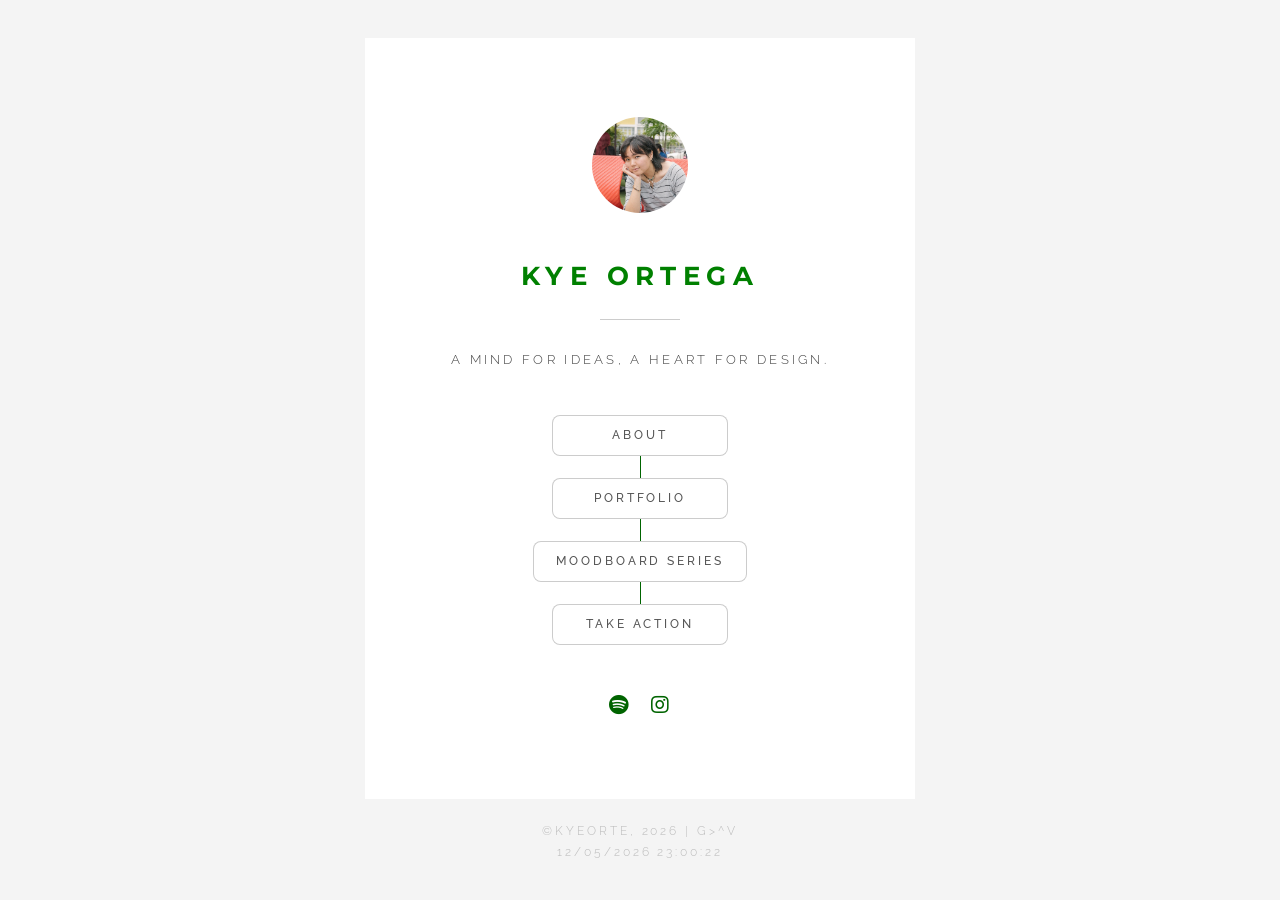
==== commit 4ddec01c: "button change" ====
--- a/index.html
+++ b/index.html
@@ -70,15 +70,15 @@
 				<p>"The best way to predict the future is to create it."
 				-Abraham Lincoln</p>
 		</header>
-	<b>Hey, I’m Kye! A part tech nerd, a part creative, and a full-time curious human.</b><br><br>
-	<p> My background’s a bit of a mash-up (in the best way): I’ve earned a BS in Management Information Systems, an MS in IT Management, and an Executive MBA in Accounting.
-		Because why stop at two degrees when you can collect the whole set? Just kidding. I’ve always been drawn to the intersection of business, tech, and solving real-world problems (bonus points if there’s a spreadsheet involved). <br><br>
-
-		When I’m not deep in systems, strategy, or pretending Excel is my best friend, you’ll probably find me behind a camera. I love capturing moments through photography and videography, especially when it involves natural light, cool shadows, or my loved ones doing something weird and wonderful. <br><br>
-
-		Outside of that, I dabble in pretty much everything: cooking, sewing, scrapbooking, jiu-jitsu (yes, I can throw a punch and hem a dress), and binge-reading books I said I’d “just sample.” I believe life’s better when you're always learning, failing forward, and laughing at yourself along the way. <br><br>
-
-		If there’s one thing I’m always chasing, besides goals, it’s growth. I’m constantly working to become a better version of myself, even if it means trying 12 hobbies to keep one.
+	<b>Hey, I’m Kye! I like to think of myself as endlessly curious, a little creative, and always ready to learn something new.</b><br><br>
+	<p> When I’m not working, you’ll usually find me behind a camera, chasing natural light or capturing those funny, unplanned moments that tell the best stories. Photography and videography keep me grounded, but I’m also a proud hobby collector: cooking, sewing, scrapbooking, jiu-jitsu, or reading a book I promised I’d only skim. Some things stick, some don’t, but the joy is in trying.
+		<br><br>
+		That same curiosity has shaped my professional path. I’ve studied Management Information Systems, IT Management, and Accounting through my BS, MS, and Executive MBA. For me, it’s never been about stacking degrees. It’s about diving deeper into how business and technology can work together to actually solve problems. I love the balance of strategy, systems, and creativity, especially when there’s room to bring structure to chaos (yes, even if it’s through a spreadsheet).
+		<br><br>
+		At the heart of it, I’m someone who believes growth is the real goal. I’m big on experimenting, learning by doing, and not taking myself too seriously along the way. Whether it’s chasing big ideas, exploring new passions, or laughing at my own missteps, I’m always working toward becoming a better version of myself. 😋
+		<br><br>
+		<b>MBTI:</b> ESTJ<br>
+		<b>Predictive Index:</b> Artisan
 	</p>			
 	</div>
 	</div>
@@ -93,11 +93,11 @@
 		
 		<br><a href="#academia-23" class="button">Academia</a><br>
 		<br><a href="#dm-23" class="button">Digital Modeling</a><br>
-		<br><a href="#techwear-23" class="button">Techwear</a><br><br>
+		<br><a href="#techwear-23" class="button">Techwear</a><br>
+		<br><a href="#tennis-23" class="button">Sports</a><br><br>
 		</div>
 		
 	</article>
-
 	<article id="academia-23" class="panel secondary">
 		<div class ="content">
 		<ul class="actions animated spinX">
@@ -141,6 +141,23 @@
 		<div class="image">
 		<img src="images/tech-1.png" alt=""/><br>
 		<img src="images/tech-2.png" alt=""/><br>
+		</div>
+		</div>
+		</div>
+	</article>
+	<article id="sports-23" class="panel secondary">
+		<div class ="content">
+		<ul class="actions animated spinX">
+			<li><a href="#pictures" class="button small back">Back</a></li>
+		</ul>
+		<br>
+		<div class="inner">
+		
+		<div class="image">
+		<img src="images/tennis-1.png" alt=""/><br>
+		<img src="images/tennis-2.png" alt=""/><br>
+		<img src="images/tennis-3.png" alt=""/><br>
+		<img src="images/tennis-4.png" alt=""/><br>
 		</div>
 		</div>
 		</div>
@@ -476,10 +493,10 @@
 			<p>"Our lives begin to end the day we become silent about things that matter."
 			-Martin Luther King Jr.</p>
 	</header>
-	<p><a href="https://linktr.ee/blacklivesmatter" target="_blank">Black Lives Matter</a>
-		<a href="https://savepalestine.carrd.co/" target="_blank">Free Palestine</a>
-		<a href="https://linktr.ee/solidarityforlebanon" target="_blank">Lebanon Crisis</a>
-		<a href="https://linktr.ee/stopasianhateresources" target="_blank">Stop Asian Hate</a>
+	<p><a href="https://linktr.ee/blacklivesmatter" target="_blank">Black Lives Matter</a><br>
+		<a href="https://savepalestine.carrd.co/" target="_blank">Free Palestine</a><br>
+		<a href="https://linktr.ee/solidarityforlebanon" target="_blank">Lebanon Crisis</a><br>
+		<a href="https://linktr.ee/stopasianhateresources" target="_blank">Stop Asian Hate</a><br>
 		<br> Please check other world issues that need our help <a href="https://wearethechange.carrd.co/" target="_blank">here</a>.</p>
 	</div>
 	</div>
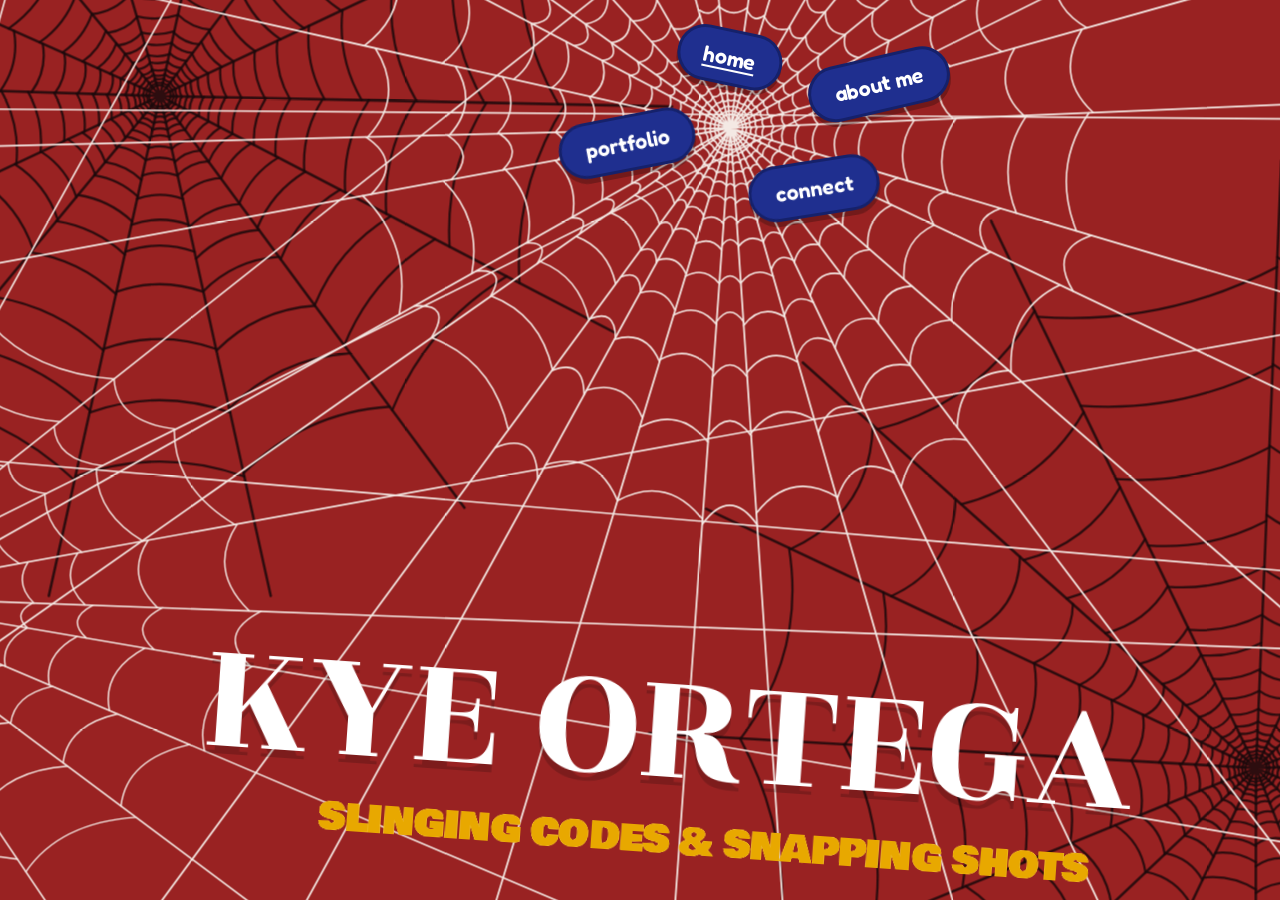
==== commit 87eb6cd1: "great" ====
--- a/index.html
+++ b/index.html
@@ -1,558 +1,1303 @@
-<!DOCTYPE HTML>
-<!--
-	Kye Ortega
-	August 2021 | G>^v
-	Made with love, care, and passion.
-		(Also with blood, sweat, and tears... maybe.)
--->
-
-	<head>
-		<title>Kye Ortega</title>
-		<meta charset="utf-8" />
-		<meta name="viewport" content="width=device-width, initial-scale=1, user-scalable=no" />
-		<link rel="stylesheet" href="assets/css/main.css" />
-        <link rel="icon" type="image/svg" href="images/buzz.svg">
-		<noscript><link rel="stylesheet" href="assets/css/noscript.css" /></noscript>
-        
-	</head>
-	<body class="is-preload-0 is-preload-1">
-
-<!-- Wrapper -->
-<div id="wrapper">
-
-<!-- Home -->
-	<article id="home" class="panel special">
-        <!-- Removing this large photo 5/15 
-        <div class="image">
-		<img src="images/socool.jpg" alt="" data-position="center center" />
-		</div>
-        -->
-                                          
-		<div class="content">
-			<div class="inner">
-                <img id="userPhoto" src="images/pfp.jpg" alt="kyeorte">
-                                
-					<header>
-						<h2>Kye Ortega</h2>
-							<p> A mind for ideas, a heart for design.</p>
-					</header>
-				<nav id="nav">
-					<ul class="actions stacked special animated spinY">
-						<li><a href="#about" class="button">About</a></li>
-						<li><a href="#pictures" class="button">Portfolio</a></li>
-                        <li><a href="https://calendly.com/green-does-everything/moodboard-series?month=2024-05" class="button">Moodboard Series</a></li>
-						<li><a href="#takeaction" class="button">Take Action</a></li>
-						<!--<li><a href="#elements" class="button">Elements</a></li>-->
-					</ul>
-				</nav>
-					<ul class="icons">
-						<li><a href="https://open.spotify.com/user/w4jbyvefccd9v5yt8x5kyc7ex?si=WZvAYHLCSvOQp3RCe1fdtQ&dl_branch=1" target="_blank" class="icon brands fa-spotify"><span class="label">Spotify</span></a></li>
-						<li><a href="https://instagram.com/kyeorte" target="_blank" class="icon brands fa-instagram"><span class="label">Instagram</span></a></li>
-					</ul>
-			</div>
-		</div>
-	</article>
-
-<!-- About -->
-<article id="about" class="panel secondary">
-	<!-- Remove image
-    <div class="image">
-		<img src="images/bookkye.jpg" alt="" data-position="center center" />
-	</div>
-    -->
-	<div class="content">
-		<ul class="actions animated spinX">
-			<li><a href="#" class="button small back">Back</a></li>
-		</ul>
-	<div class="inner">
-		<header>
-			<h2>About</h2>
-				<p>"The best way to predict the future is to create it."
-				-Abraham Lincoln</p>
-		</header>
-	<b>Hey, I’m Kye! I like to think of myself as endlessly curious, a little creative, and always ready to learn something new.</b><br><br>
-	<p> When I’m not working, you’ll usually find me behind a camera, chasing natural light or capturing those funny, unplanned moments that tell the best stories. Photography and videography keep me grounded, but I’m also a proud hobby collector: cooking, sewing, scrapbooking, jiu-jitsu, or reading a book I promised I’d only skim. Some things stick, some don’t, but the joy is in trying.
-		<br><br>
-		That same curiosity has shaped my professional path. I’ve studied Management Information Systems, IT Management, and Accounting through my BS, MS, and Executive MBA. For me, it’s never been about stacking degrees. It’s about diving deeper into how business and technology can work together to actually solve problems. I love the balance of strategy, systems, and creativity, especially when there’s room to bring structure to chaos (yes, even if it’s through a spreadsheet).
-		<br><br>
-		At the heart of it, I’m someone who believes growth is the real goal. I’m big on experimenting, learning by doing, and not taking myself too seriously along the way. Whether it’s chasing big ideas, exploring new passions, or laughing at my own missteps, I’m always working toward becoming a better version of myself. 😋
-		<br><br>
-		<b>MBTI:</b> ESTJ<br>
-		<b>Predictive Index:</b> Artisan
-	</p>			
-	</div>
-	</div>
-</article>
-
-<!-- Pictures -->
-	<article id="pictures" class="panel secondary">
-		<div class="content">
-			<ul class="actions animated spinX">
-				<li><a href="#" class="button small back">Back</a></li>
-			</ul>
-		
-		<br><a href="#academia-23" class="button">Academia</a><br>
-		<br><a href="#dm-23" class="button">Digital Modeling</a><br>
-		<br><a href="#techwear-23" class="button">Techwear</a><br>
-		<br><a href="#tennis-23" class="button">Sports</a><br><br>
-		</div>
-		
-	</article>
-	<article id="academia-23" class="panel secondary">
-		<div class ="content">
-		<ul class="actions animated spinX">
-			<li><a href="#pictures" class="button small back">Back</a></li>
-		</ul>
-		<br>
-		<div class="inner">
-		
-		<div class="image">
-		<img src="images/academia-1.png" alt=""/><br>
-		<img src="images/academia-2.png" alt=""/><br>
-		<img src="images/academia-3.png" alt=""/><br>
-		</div>
-		</div>
-		</div>
-	</article>
-	<article id="dm-23" class="panel secondary">
-		<div class ="content">
-		<ul class="actions animated spinX">
-			<li><a href="#pictures" class="button small back">Back</a></li>
-		</ul>
-		<br>
-		<div class="inner">
-		
-		<div class="image">
-		<img src="images/muse1.png" alt=""/><br>
-		<img src="images/muse2.png" alt=""/><br>
-		<img src="images/muse3.png" alt=""/><br>
-		</div>
-		</div>
-		</div>
-	</article>
-	<article id="techwear-23" class="panel secondary">
-		<div class ="content">
-		<ul class="actions animated spinX">
-			<li><a href="#pictures" class="button small back">Back</a></li>
-		</ul>
-		<br>
-		<div class="inner">
-		
-		<div class="image">
-		<img src="images/tech-1.png" alt=""/><br>
-		<img src="images/tech-2.png" alt=""/><br>
-		</div>
-		</div>
-		</div>
-	</article>
-	<article id="sports-23" class="panel secondary">
-		<div class ="content">
-		<ul class="actions animated spinX">
-			<li><a href="#pictures" class="button small back">Back</a></li>
-		</ul>
-		<br>
-		<div class="inner">
-		
-		<div class="image">
-		<img src="images/tennis-1.png" alt=""/><br>
-		<img src="images/tennis-2.png" alt=""/><br>
-		<img src="images/tennis-3.png" alt=""/><br>
-		<img src="images/tennis-4.png" alt=""/><br>
-		</div>
-		</div>
-		</div>
-	</article>
-
-<!-- This is an archive below. -->
-<!--Portfolio -->
-<article id="portfolio" class="panel secondary">
-		<!-- Remove picture
-        <div class="image">
-			<img src="images/doggo.jpg" alt="" data-position="center center" />
-		</div>
-        -->
-        <div class="content">
-			<ul class="actions animated spinX">
-				<li><a href="#" class="button small back">Back</a></li>
-			</ul>
-		<div class="inner">
-		
-		<header>
-		<h2>Portfolio</h2>
-		<p>"Who you are tomorrow begins with what you do today."
-		-Tim Fargo</p>
-		</header>
-		<p>Kye proudly accomplished several certifications and creative works. Some information may be displayed as broad but explicitly entail context for sufficient understanding.
-		</p>
-		
-		<!-- Buttons -->
-		<a href="#certifications" class="button">Certifications</a><br><br>
-        <a href="https://kyeslife.myportfolio.com/" target="_blank" class="button">Fun Phototography</a><br><br>
-        <a href="https://kyeorte.myportfolio.com/" target="_blank" class="button">Work Phototography</a><br><br>
-        <a href="#poems" class="button">Poems</a>
-							
-		</div>
-		</div>
-	</article>			
-<!-- Certifications -->
-<article id="certifications" class="panel secondary">
-					<div class="content">
-						<ul class="actions animated spinX">
-							<li><a href="#portfolio" class="button small back">Back</a></li>
-						</ul>
-						<div class="inner">
-							<header>
-								<h2>Certifications</h2>
-							</header>
-							
-							<h4>Microsoft Certified Azure Data Fundamentals</h4>
-							Issued April 2022 <br>
-							Microsoft
-
-							<br><br><br>
-							<h4>Six Sigma Yellow Belt</h4>
-							Issued June 2020 <br>
-							Florida Power & Light Company
-							
-							<br><br><br>
-							<h4>Entry Certificate in Business Analysis</h4>
-							Issued January 2020 <br>
-							International Institute of Business Analysis
-
-							<br><br><br>
-							<h4>Salesforce Certified Administrator</h4>
-							Issued September 2019 <br>
-							Salesforce
-
-							<br><br><br>
-							<h4>Certified Nursing Assistant</h4>
-							Issued April 2016 <br>
-							Prometric
-
-							<br><br><br>
-							<h4>Certified EKG Technician</h4>
-							Issued April 2016 <br>
-							National Healthcare Association (NHA)
-
-							<br><br><br>
-							<h4>Healthcare Provider</h4>
-							Issued March 2015 <br>
-							American Heart Association
-
-						</div>
-					</div>
-				</article>
-<!-- Poems -->
-<article id="poems" class="panel secondary">
-					<div class="content">
-						<ul class="actions animated spinX">
-							<li><a href="#portfolio" class="button small back">Back</a></li>
-						</ul>
-						<div class="inner">
-							<header>
-								<h2>Poems</h2>
-								<p><a href="#asprinkleoffondness">A Sprinkle of Fondness</a></p><br>
-                                <p><a href="#thelookofyoureyes">The Look of your Eyes</a></p><br>
-								<p><a href="#unchainablechange">Unchainable Change</a></p><br>
-								<p><a href="#wonder">Wonder</a></p>
-							</header>
-
-						</div>
-					</div>
-				</article>
-<!-- Unchainable Change -->
-<article id="unchainablechange" class="panel secondary">
-					<div class="content">
-						<ul class="actions animated spinX">
-							<li><a href="#poems" class="button small back">Back</a></li>
-						</ul>
-						<div class="inner">
-							<header>
-								<h2>Unchainable Change</h2>
-							</header>
-
-								<p>Heart set like a stone, <br>
-									Body solidified with a stubborn bone <br><br>
-									I thought I was strong, <br>
-									But experience proved me wrong <br><br>
-									Will I ever break free, <br>
-									Or long for the cessation of chains swathed around me? <br><br>
-									I never knew what was coming, <br>
-									but it was you whom I was longing <br> <br>
-									Your smile lit up my times of darkness, <br>
-									And your tears showered my heart with tenderness <br><br>
-									
-									In many ways, a lot has changed<br>
-									Free from my past, I was no longer chained<br><br>
-									
-									It only had to be your presence<br>
-									That gave my life an essence<br><br>
-									
-									For your love bestowed upon me,<br>
-									Led me to contort my unbendable knee<br><br>
-									
-									On the ground, kneeling with my head up to meet your eyes<br>
-									Where humility and compassion were in sights<br><br>
-									
-									Two words that had set me anew<br>
-									Were from the three words spoken by you<br><br>
-									
-									“I. Love. You.”
-								
-								</p>
-
-						</div>
-					</div>
-				</article>
-<!-- Wonder -->
-<article id="wonder" class="panel secondary">
-					<div class="content">
-						<ul class="actions animated spinX">
-							<li><a href="#poems" class="button small back">Back</a></li>
-						</ul>
-						<div class="inner">
-							<header>
-								<h2>Wonder</h2>
-							</header>
-
-								<p>Right time, right person - what is my fate?<br>
-									Will it all fall into my plate?<br><br>
-									
-									Was our stars aligned?<br>
-									Or were they not at all connected?<br><br>
-									
-									Muttered up in one breath,<br>
-									In which it sounded like a dreadful death<br><br>
-									
-									"In other world, we would be together"<br>
-									You said it so lightly like a feather<br><br>
-									
-									Since when did it get so cold?<br>
-									Knowing that your hands are not mine to hold<br><br>
-									
-									How could a love that was once so deep<br>
-									could have fallen into a sudden steep?<br><br>
-									
-									A heavy rain-thundered thoughts came flooding in, I wonder...<br>
-									Aimlessly grasping into the solidarity of peace, I wonder...<br><br>
-									
-									The wonder has given me an epiphany<br>
-									Where a composition of distraught has turned into a wonderful symphony<br><br>
-									
-									It's not about the outcome of fate<br>
-									It's the memories you choose to create<br><br>
-									
-									Because fate is not a chance<br>
-									But a choice taken by a glance
-								
-								</p>
-
-						</div>
-					</div>
-				</article>
-<!-- A Sprinkle of Fondness -->
-<article id="asprinkleoffondness" class="panel secondary">
-					<div class="content">
-						<ul class="actions animated spinX">
-							<li><a href="#poems" class="button small back">Back</a></li>
-						</ul>
-						<div class="inner">
-							<header>
-								<h2>A Sprinkle of Fondness</h2>
-							</header>
-
-								<p>It was a sultry, summer day <br>
-									As waters from a dual seven-story slide start to sway <br><br>
-
-									Perhaps, you may not recall <br>
-									This is a story where I began to fall <br><br>
-
-									I don't know how and I don't know why <br>
-									But you have given me a taste of the sky <br><br>
-
-									Ploughed my way through the azure clouds <br>
-									A sweet sensation of your meandering gaze was endowed <br><br>
-
-									One hundred twenty-one centimeters away <br>
-									There, we stood waiting on the stairway <br><br>
-
-									A rush of air tenderly swifted your hair <br>
-									As your train of thoughts left you unaware <br><br>
-
-									The sun shimmered so brightly on your strand <br>
-									Without knowing, a piece of your hair was already on my hand <br><br>
-									
-									Now, we're only about thirty centimeters away <br>
-									And in that moment, my eyes fixated your way <br><br>
-
-									"Oh sorry, there was a piece of hair on your chest" <br>
-									You smiled with gratitude and I felt like I was on a mountain's crest <br><br>
-
-									Took a step back and I was stumped <br>
-									But it was a matter of time that my heart confirmed it with a thump <br><br>
-
-									Perhaps, I do know how and I do know why <br>
-									Besides my absolute admiration of your being, your compelling eyes are something I could never defy <br><br>
-
-									And thus, a sprinkle of fondness is where it all began...
-								</p>
-
-						</div>
-					</div>
-				</article>
-<!-- The Look of your Eyes -->
-<article id="thelookofyoureyes" class="panel secondary">
-	<div class="content">
-						<ul class="actions animated spinX">
-							<li><a href="#poems" class="button small back">Back</a></li>
-						</ul>
-						<div class="inner">
-							<header>
-								<h2>The Look of your Eyes</h2>
-							</header>
-
-								<p>Please vocalize your thoughts<br>
-								    My heart feels uneasy, tying up in knots<br><br>
-
-									Something doesn't feel right<br>
-									Yet our day ended with a good night<br><br>
-
-									How long have you been ruminating?<br>
-									Since when were you hesitating?<br><br>
-
-									To tell me that you love me<br>
-                                    As you set yourself to flee<br><br>
-
-                                    In every moment of our day,<br>
-                                    You’re the destined person that I pray<br><br>
-
-                                    Everything seem to be aligned perfectly<br>
-                                    But the unexpected news were delivered with certainty<br><br>
-
-                                    We parted our separate ways<br>
-                                    And my heart stubbornly stays<br><br>
-
-                                    Where did it go wrong?<br>
-                                    Did you know the aftermath all along?<br><br>
-
-                                    Because the moment your eyes met mine,<br>
-                                    A hefty, buried feelings beneath your gaze was a tell-tale sign...<br><br>
-
-                                    ...that your look indicated various emotions<br>
-                                    Where love was now intertwined with sadness and confusion<br><br>
-                                    
-                                    My hands were yours to hold<br>
-                                    And as you chose to battle alone, you've gone cold<br><br>
-                                    
-                                    I tried to pick up the shattered pieces of what was left behind<br>
-                                    Only for me to wish that things could unwind<br><br>
-                                    
-                                    Thousands of questions pondered through my head<br>
-                                    When there's nothing I could do but comprehend<br><br>
-                                    
-                                    But if ever our eyes meet once more,<br>
-                                    I hope to see the underlying happiness I've always adore
-                                    
-								</p>
-
-						</div>
-					</div>
-</article>
-<!-- Confirmation -->          
-<article id="confirmation" class="panel secondary">
-	<div class="content">
-		<ul class="actions animated spinX">
-			<li><a href="#home" class="button small back">Home</a></li>
-		</ul>
-	<div class="inner">
-		<br><h2>You are now scheduled!</h2>
-			<p>Thank you for booking and participating in my moodboard series.
-            Please wait for me to get back to you. I am looking forward to working with you!
-            <br>
-            <br>
-            Sincerely, <br>
-            Kye
-            </p>
-		</div>
-	</div>
-</article>
-<!-- Archive up to here. -->
-	
-<!-- Take Action -->
-<article id="takeaction" class="panel secondary">
-	<div class="image">
-		<img src="images/protest.jpeg" alt="" data-position="center center" />
-	</div>
-	<div class="content">
-		<ul class="actions animated spinX">
-			<li><a href="#" class="button small back">Back</a></li>
-		</ul>
-	<div class="inner">
-	<header>
-		<h2>Take Action</h2>
-			<p>"Our lives begin to end the day we become silent about things that matter."
-			-Martin Luther King Jr.</p>
-	</header>
-	<p><a href="https://linktr.ee/blacklivesmatter" target="_blank">Black Lives Matter</a><br>
-		<a href="https://savepalestine.carrd.co/" target="_blank">Free Palestine</a><br>
-		<a href="https://linktr.ee/solidarityforlebanon" target="_blank">Lebanon Crisis</a><br>
-		<a href="https://linktr.ee/stopasianhateresources" target="_blank">Stop Asian Hate</a><br>
-		<br> Please check other world issues that need our help <a href="https://wearethechange.carrd.co/" target="_blank">here</a>.</p>
-	</div>
-	</div>
-</article>
-
-<!-- Contact//Archive -->
-<article id="contact" class="panel secondary">
-	<div class="image">
-		<img src="images/techkye.png" alt="" data-position="bottom center" />
-	</div>
-	<div class="content">
-		<ul class="actions animated spinX">
-			<li><a href="#" class="button small back">Back</a></li>
-		</ul>
-	<div class="inner">
-		<header>
-			<h2>Contact</h2>
-				<p>For photoshoot inquiries only.</p>
-		</header>
-	<form action="https://formspree.io/f/mwkarayz" method="post">
-		<div class="fields">
-		<div class="field half">
-			<label for="name">Name</label>
-			<input type="text" name="name" id="name" />
-		</div>
-		<div class="field half">
-			<label for="email">Email</label>
-			<input type="text" name="email" id="email" />
-		</div>
-		<div class="field">
-			<label for="message">Message</label>
-			<textarea name="message" id="message" rows="5"></textarea>
-		</div>
-		</div>
-		<div>
-			<input type="submit" value="Send Message" class="button submit"/>
-		</div>
-	</form>
-	</div>
-	</div>
-</article>
-
-<!-- Footer -->
-<footer id="footer">
-	<p class="copyright">&copy;KYEORTE, <script>document.write(new Date().getFullYear())</script> | G&gt;^v
-    <br> <script>document.write( document.lastModified );</script></p>
-</footer>
-
-</div>
-
-<!-- Scripts -->
-<script src="assets/js/jquery.min.js"></script>
-<script src="assets/js/browser.min.js"></script>
-<script src="assets/js/breakpoints.min.js"></script>
-<script src="assets/js/util.js"></script>
-<script src="assets/js/main.js"></script>
-
+<!doctype html>
+<html lang="en">
+
+<head>
+  <meta charset="utf-8">
+  <meta name="viewport" content="width=device-width, initial-scale=1">
+  <title>Kye Ortega</title>
+  <!-- spider favicon (inline SVG, no extra file needed) -->
+  <link rel="icon" type="image/svg+xml" href="data:image/svg+xml,%3Csvg xmlns='http://www.w3.org/2000/svg' viewBox='-20 -20 40 40'%3E%3Crect x='-20' y='-20' width='40' height='40' rx='9' fill='%23992222'/%3E%3Cg stroke='%23120708' stroke-width='2.4' stroke-linecap='round' fill='none'%3E%3Cpath d='M0 1L-9-9M0 1L-12-2M0 1L-11 7M0 1L-8 13M0 1L9-9M0 1L12-2M0 1L11 7M0 1L8 13'/%3E%3C/g%3E%3Cellipse cx='0' cy='5' rx='6' ry='8' fill='%23120708'/%3E%3Ccircle cx='0' cy='-5' r='4.5' fill='%23120708'/%3E%3Ccircle cx='-1.8' cy='-6.3' r='1.1' fill='%23ffc919'/%3E%3Ccircle cx='1.8' cy='-6.3' r='1.1' fill='%23ffc919'/%3E%3C/svg%3E">
+  <link rel="preconnect" href="https://fonts.googleapis.com">
+  <link
+    href="https://fonts.googleapis.com/css2?family=Rozha+One&family=Bowlby+One+SC&family=Fredoka:wght@500;600&display=swap"
+    rel="stylesheet">
+  <style>
+    :root {
+      --red: #992222;
+      --navy: #1f2f8f;
+      --navy-edge: #15216b;
+      --yellow: #ffc919;
+      --web: #f4e9e4;
+    }
+
+    * {
+      box-sizing: border-box;
+      margin: 0
+    }
+
+    body {
+      position: fixed;
+      /* nothing can ever scroll the page sideways/up and make the web jump */
+      inset: 0;
+      width: 100%
+    }
+
+    html,
+    body {
+      height: 100%;
+      overflow: hidden;
+      overscroll-behavior: none;
+      background: var(--red);
+      font-family: 'Fredoka', system-ui, sans-serif
+    }
+
+    /* ---------- web background ---------- */
+    #bg {
+      position: fixed;
+      inset: 0;
+      width: 100%;
+      height: 100%;
+      display: block;
+      transform: translateZ(0);
+      /* own GPU layer so page transitions don't repaint the web */
+      backface-visibility: hidden
+    }
+
+    #bg .light path {
+      stroke: var(--web);
+      fill: none;
+      stroke-linecap: round
+    }
+
+    #bg .dark path {
+      stroke: #1a0a0c;
+      fill: none;
+      stroke-linecap: round;
+      opacity: .85
+    }
+
+    .sway {
+      animation: sway 9s ease-in-out infinite alternate;
+      transform-box: view-box
+    }
+
+    .sway.b {
+      animation-duration: 12s;
+      animation-delay: -4s
+    }
+
+    .sway.c {
+      animation-duration: 14s;
+      animation-delay: -7s
+    }
+
+    @keyframes sway {
+      from {
+        transform: rotate(-.8deg) scale(1)
+      }
+
+      to {
+        transform: rotate(.8deg) scale(1.018)
+      }
+    }
+
+    .ring {
+      animation: ripple 5s ease-in-out infinite
+    }
+
+    @keyframes ripple {
+
+      0%,
+      100% {
+        opacity: .55
+      }
+
+      8% {
+        opacity: 1
+      }
+
+      22% {
+        opacity: .55
+      }
+    }
+
+    #parallax {
+      transition: transform .25s ease-out;
+      will-change: transform
+    }
+
+    /* ---------- intro spiders ---------- */
+    #spiders {
+      position: fixed;
+      inset: 0;
+      overflow: hidden;
+      pointer-events: none;
+      z-index: 50
+    }
+
+    .spider {
+      position: absolute;
+      left: 0;
+      top: 0;
+      will-change: transform, opacity
+    }
+
+    .spider svg {
+      display: block;
+      overflow: visible
+    }
+
+    .spider .legs line {
+      stroke: #120708;
+      stroke-width: 2.4;
+      stroke-linecap: round
+    }
+
+    .spider .legA {
+      transform-origin: 0 0;
+      animation: skitter .16s ease-in-out infinite alternate
+    }
+
+    .spider .legB {
+      transform-origin: 0 0;
+      animation: skitter .16s ease-in-out infinite alternate-reverse
+    }
+
+    @keyframes skitter {
+      from {
+        transform: rotate(-9deg)
+      }
+
+      to {
+        transform: rotate(9deg)
+      }
+    }
+
+    /* ---------- nav ---------- */
+    /* nav is positioned from JS relative to the web centre; --u scales with the web */
+    nav {
+      --cx: 55%;
+      --cy: 14%;
+      --u: .7
+    }
+
+    nav a {
+      position: absolute;
+      display: block;
+      white-space: nowrap;
+      padding: .55em 1.1em;
+      border-radius: 999px;
+      left: calc(var(--cx) + var(--dx) * var(--u) * 1px);
+      top: calc(var(--cy) + var(--dy) * var(--u) * 1px);
+      background: var(--navy);
+      color: #fff;
+      text-decoration: none;
+      font-weight: 600;
+      font-size: calc(34px * var(--p, var(--u)));
+      border: calc(5px * var(--p, var(--u))) solid var(--navy-edge);
+      box-shadow: 0 calc(8px * var(--p, var(--u))) 0 rgba(0, 0, 0, .25);
+      transform: translate(-50%, -50%) rotate(var(--r));
+      animation: float 5s ease-in-out infinite;
+      animation-delay: var(--d);
+      transition: background .2s;
+    }
+
+    nav a:hover {
+      background: #2c42c4;
+      animation: wiggle .5s ease-in-out infinite
+    }
+
+    nav a.active {
+      text-decoration: underline;
+      text-underline-offset: .2em
+    }
+
+    nav a[href="#home"] {
+      --dx: 0;
+      --dy: -85;
+      --r: 12deg;
+      --d: 0s
+    }
+
+    nav a[href="#about"] {
+      --dx: 177;
+      --dy: -52;
+      --r: -13deg;
+      --d: -1s
+    }
+
+    nav a[href="#portfolio"] {
+      --dx: -123;
+      --dy: 18;
+      --r: -11deg;
+      --d: -2s
+    }
+
+    nav a[href="#connect"] {
+      --dx: 100;
+      --dy: 72;
+      --r: -9deg;
+      --d: -3s
+    }
+
+    @keyframes float {
+
+      0%,
+      100% {
+        transform: translate(-50%, -50%) rotate(var(--r))
+      }
+
+      50% {
+        transform: translate(-50%, calc(-50% - 8px * var(--u))) rotate(calc(var(--r) + 2deg))
+      }
+    }
+
+    @keyframes wiggle {
+
+      0%,
+      100% {
+        transform: translate(-50%, -50%) rotate(calc(var(--r) - 4deg)) scale(1.08)
+      }
+
+      50% {
+        transform: translate(-50%, -50%) rotate(calc(var(--r) + 4deg)) scale(1.08)
+      }
+    }
+
+    /* ---------- hero ---------- */
+    #hero {
+      position: absolute;
+      left: 0;
+      right: 0;
+      bottom: 6%;
+      transition: opacity .4s, transform .4s
+    }
+
+    body:not([data-page="home"]) #hero {
+      opacity: 0;
+      transform: translateY(40px);
+      pointer-events: none
+    }
+
+    h1 {
+      font-family: 'Rozha One', serif;
+      font-weight: 400;
+      color: #fff;
+      line-height: .9;
+      font-size: clamp(56px, 13vw, 230px);
+      white-space: nowrap;
+      margin-left: 15.5%;
+      transform: rotate(4deg);
+      transform-origin: left bottom;
+      text-shadow: 0 8px 0 rgba(0, 0, 0, .18);
+      animation: drop 1s cubic-bezier(.2, 1.4, .4, 1) both;
+    }
+
+    h1 .m {
+      display: none
+    }
+
+    h1 span {
+      display: inline-block;
+      animation: bob 6s ease-in-out infinite
+    }
+
+    h1 span:nth-child(2n) {
+      animation-delay: -2s
+    }
+
+    h1 span:nth-child(3n) {
+      animation-delay: -4s
+    }
+
+    @keyframes bob {
+
+      0%,
+      100% {
+        transform: translateY(0)
+      }
+
+      50% {
+        transform: translateY(-6px)
+      }
+    }
+
+    @keyframes drop {
+      from {
+        opacity: 0;
+        transform: rotate(4deg) translateY(-120px) scale(1.2)
+      }
+    }
+
+    .tag {
+      position: relative;
+      display: inline-block;
+      margin: 1.2% 0 0 25%;
+      font-family: 'Bowlby One SC', sans-serif;
+      color: var(--yellow);
+      font-size: clamp(16px, 3vw, 52px);
+      letter-spacing: -.02em;
+      transform: rotate(4deg);
+      transform-origin: left top;
+      animation: drop 1s .25s cubic-bezier(.2, 1.4, .4, 1) both;
+    }
+
+    .tag::before,
+    .tag::after {
+      content: attr(data-t);
+      position: absolute;
+      inset: 0;
+      overflow: hidden;
+    }
+
+    .tag::before {
+      color: #ffe36a;
+      animation: glitch1 3.2s infinite steps(1)
+    }
+
+    .tag::after {
+      color: #e8a800;
+      animation: glitch2 2.7s infinite steps(1)
+    }
+
+    @keyframes glitch1 {
+
+      0%,
+      88%,
+      100% {
+        clip-path: inset(0 0 100% 0);
+        transform: none
+      }
+
+      90% {
+        clip-path: inset(20% 0 55% 0);
+        transform: translateX(-10px)
+      }
+
+      93% {
+        clip-path: inset(60% 0 15% 0);
+        transform: translateX(8px)
+      }
+
+      96% {
+        clip-path: inset(40% 0 40% 0);
+        transform: translateX(-5px)
+      }
+    }
+
+    @keyframes glitch2 {
+
+      0%,
+      80%,
+      100% {
+        clip-path: inset(100% 0 0 0);
+        transform: none
+      }
+
+      82% {
+        clip-path: inset(10% 0 70% 0);
+        transform: translateX(9px)
+      }
+
+      86% {
+        clip-path: inset(70% 0 5% 0);
+        transform: translateX(-9px)
+      }
+
+      90% {
+        clip-path: inset(35% 0 45% 0);
+        transform: translateX(5px)
+      }
+    }
+
+    /* ---------- pages ---------- */
+    .page {
+      position: absolute;
+      left: 50%;
+      top: 50%;
+      width: min(680px, 88vw);
+      max-height: 62vh;
+      overflow: auto;
+      transform: translate(-50%, -40%) rotate(-1.5deg) scale(.9);
+      opacity: 0;
+      pointer-events: none;
+      background: rgba(255, 255, 255, .96);
+      color: #1c1c2e;
+      border-radius: 28px;
+      padding: 2rem 2.2rem;
+      border: 4px solid var(--navy);
+      box-shadow: 0 14px 0 rgba(0, 0, 0, .25);
+      transition: opacity .35s, transform .45s cubic-bezier(.2, 1.3, .4, 1);
+      will-change: transform, opacity;
+    }
+
+    body[data-page="about"] #about,
+    body[data-page="portfolio"] #portfolio,
+    body[data-page="connect"] #connect {
+      opacity: 1;
+      pointer-events: auto;
+      transform: translate(-50%, -30%) rotate(-1.5deg) scale(1);
+    }
+
+    .page h2 {
+      font-family: 'Rozha One', serif;
+      font-weight: 400;
+      font-size: 2.4rem;
+      color: var(--red);
+      margin-bottom: .6rem
+    }
+
+    .page p {
+      line-height: 1.55;
+      font-size: 1.1rem;
+      margin-bottom: .8rem
+    }
+
+    .page a {
+      color: var(--navy);
+      font-weight: 600
+    }
+
+    .grid {
+      display: grid;
+      grid-template-columns: repeat(auto-fit, minmax(170px, 1fr));
+      gap: 1rem;
+      margin-top: 1rem
+    }
+
+    .card {
+      background: var(--navy);
+      color: #fff;
+      border-radius: 18px;
+      padding: 1.2rem;
+      min-height: 110px;
+      font-weight: 600;
+      transition: transform .2s
+    }
+
+    .card:hover {
+      transform: rotate(-2deg) scale(1.04)
+    }
+
+    .card small {
+      display: block;
+      font-weight: 500;
+      opacity: .8;
+      margin-top: .3rem
+    }
+
+    [hidden] {
+      display: none !important
+    }
+
+    /* ---------- portfolio gallery ---------- */
+    #portfolio {
+      width: min(780px, 92vw);
+      max-height: 68vh
+    }
+
+    .card {
+      font: inherit;
+      font-weight: 600;
+      text-align: left;
+      border: 3px solid var(--navy-edge);
+      cursor: pointer;
+      position: relative;
+      overflow: hidden;
+      display: flex;
+      flex-direction: column;
+      justify-content: flex-end;
+      font-size: 1.1rem
+    }
+
+    .card.has-cover {
+      background-size: cover;
+      background-position: center top;
+      text-shadow: 0 1px 6px rgba(0, 0, 0, .7)
+    }
+
+    .card.has-cover::before {
+      content: "";
+      position: absolute;
+      inset: 0;
+      background: linear-gradient(to top, rgba(15, 20, 70, .9), rgba(15, 20, 70, .05) 65%)
+    }
+
+    .card>* {
+      position: relative
+    }
+
+    .card:focus-visible,
+    .pf-back:focus-visible,
+    .pf-arrow:focus-visible,
+    .pf-track:focus-visible {
+      outline: 3px solid var(--yellow);
+      outline-offset: 2px
+    }
+
+    #pfGallery {
+      position: fixed;
+      inset: 0;
+      z-index: 80;
+      display: flex;
+      flex-direction: column;
+      height: 100vh;
+      height: 100dvh;
+      padding: max(12px, env(safe-area-inset-top)) 14px max(10px, env(safe-area-inset-bottom));
+      background: #1a0709;
+      color: #fff
+    }
+
+    .pf-head {
+      display: flex;
+      align-items: center;
+      gap: .8rem;
+      padding-bottom: .6rem
+    }
+
+    .pf-head h2 {
+      font-family: 'Rozha One', serif;
+      font-weight: 400;
+      font-size: clamp(1.3rem, 4vw, 2rem);
+      flex: 1;
+      text-align: center;
+      margin: 0
+    }
+
+    .pf-count {
+      min-width: 4.5rem;
+      text-align: right;
+      font-weight: 600;
+      font-size: .95rem;
+      opacity: .8
+    }
+
+    .pf-back {
+      font: inherit;
+      font-weight: 600;
+      color: #fff;
+      background: var(--navy);
+      border: 2px solid var(--navy-edge);
+      border-radius: 999px;
+      padding: .4rem 1rem;
+      cursor: pointer;
+      min-width: 4.5rem
+    }
+
+    .pf-back:hover {
+      background: #2c42c4
+    }
+
+    .pf-stage {
+      position: relative;
+      flex: 1;
+      min-height: 0   /* lets the photo shrink to whatever space is left on screen */
+    }
+
+    .pf-track {
+      display: flex;
+      overflow-x: auto;
+      overflow-y: hidden;
+      scroll-snap-type: x mandatory;
+      scroll-behavior: smooth;
+      -webkit-overflow-scrolling: touch;
+      scrollbar-width: none;
+      height: 100%
+    }
+
+    .pf-track::-webkit-scrollbar {
+      display: none
+    }
+
+    .pf-slide {
+      flex: 0 0 100%;
+      scroll-snap-align: center;
+      scroll-snap-stop: always;
+      position: relative;
+      min-height: 100%
+    }
+
+    .pf-slide img {
+      position: absolute;
+      inset: 0;
+      width: 100%;
+      height: 100%;
+      object-fit: contain;
+      border-radius: 12px;
+      user-select: none;
+      -webkit-user-drag: none
+    }
+
+    .pf-soon {
+      position: absolute;
+      inset: 0;
+      display: grid;
+      place-content: center;
+      text-align: center;
+      font-weight: 600;
+      color: #fff;
+      padding: 1rem
+    }
+
+    .pf-arrow {
+      position: absolute;
+      top: 50%;
+      transform: translateY(-50%);
+      width: 2.6rem;
+      height: 2.6rem;
+      border-radius: 50%;
+      border: 3px solid var(--navy-edge);
+      background: var(--navy);
+      color: #fff;
+      font-size: 1.7rem;
+      line-height: 1;
+      cursor: pointer;
+      box-shadow: 0 4px 0 rgba(0, 0, 0, .25);
+      transition: background .2s, opacity .2s
+    }
+
+    .pf-arrow.prev {
+      left: .5rem
+    }
+
+    .pf-arrow.next {
+      right: .5rem
+    }
+
+    .pf-arrow:hover {
+      background: #2c42c4
+    }
+
+    .pf-arrow[disabled] {
+      opacity: .25;
+      cursor: default
+    }
+
+    .pf-dots {
+      display: flex;
+      justify-content: center;
+      gap: .5rem;
+      margin-top: .8rem
+    }
+
+    .pf-dots button {
+      width: .7rem;
+      height: .7rem;
+      border-radius: 50%;
+      border: 0;
+      padding: 0;
+      background: rgba(255, 255, 255, .35);
+      cursor: pointer;
+      transition: background .2s, transform .2s
+    }
+
+    .pf-dots button[aria-current="true"] {
+      background: var(--yellow);
+      transform: scale(1.35)
+    }
+
+    @media (max-width:700px) {
+      #portfolio .grid {
+        grid-template-columns: repeat(2, 1fr)
+      }
+
+      #portfolio .card {
+        min-height: 120px;
+        font-size: 1rem
+      }
+
+      .pf-arrow {
+        display: none
+      }
+
+      /* swipe on phones */
+    }
+
+    /* ---------- connect form ---------- */
+    #connectForm {
+      display: grid;
+      gap: .9rem;
+      margin-top: 1rem
+    }
+
+    #connectForm label {
+      display: grid;
+      gap: .3rem;
+      font-weight: 600;
+      color: var(--navy)
+    }
+
+    #connectForm input,
+    #connectForm textarea {
+      font: inherit;
+      font-weight: 500;
+      color: #1c1c2e;
+      padding: .7rem .9rem;
+      border: 3px solid var(--navy);
+      border-radius: 16px;
+      background: #fff;
+      resize: vertical;
+      width: 100%
+    }
+
+    #connectForm input:focus,
+    #connectForm textarea:focus {
+      outline: none;
+      border-color: var(--red);
+      box-shadow: 0 0 0 4px rgba(153, 34, 34, .2)
+    }
+
+    #connectForm [aria-invalid="true"] {
+      border-color: var(--red)
+    }
+
+    .req {
+      color: var(--red);
+      font-weight: 600
+    }
+
+    .reqnote {
+      font-size: .85rem !important;
+      margin: .6rem 0 0 !important;
+      color: #555
+    }
+
+    .field-err {
+      color: var(--red);
+      font-size: .8rem;
+      font-weight: 500;
+      line-height: 1.3
+    }
+
+    .field-err:empty {
+      display: none
+    }
+
+    #thwip {
+      justify-self: start;
+      font-family: 'Bowlby One SC', sans-serif;
+      font-size: 1.3rem;
+      color: #fff;
+      background: var(--red);
+      border: 3px solid #5e1111;
+      border-radius: 999px;
+      padding: .6rem 1.8rem;
+      cursor: pointer;
+      box-shadow: 0 6px 0 rgba(0, 0, 0, .3);
+      transition: transform .15s, box-shadow .15s
+    }
+
+    #thwip:hover {
+      transform: translateY(-2px) rotate(-2deg)
+    }
+
+    #thwip:active {
+      transform: translateY(4px);
+      box-shadow: 0 2px 0 rgba(0, 0, 0, .3)
+    }
+
+    #thwip:disabled {
+      opacity: .6;
+      cursor: wait
+    }
+
+    #formStatus {
+      min-height: 1.4em;
+      margin: 0;
+      font-weight: 600
+    }
+
+    #formStatus.ok {
+      color: #1a7a3a
+    }
+
+    #formStatus.err {
+      color: var(--red);
+      font-size: .85rem;
+      font-weight: 500
+    }
+
+    /* web-shot overlay */
+    #shot {
+      position: fixed;
+      inset: 0;
+      width: 100%;
+      height: 100%;
+      pointer-events: none;
+      z-index: 60
+    }
+
+    #shot path,
+    #shot circle {
+      fill: none;
+      stroke: #fff;
+      stroke-linecap: round;
+      filter: drop-shadow(0 0 3px rgba(0, 0, 0, .45))
+    }
+
+    @media (max-width:700px) {
+      h1 {
+        margin-left: 6%;
+        font-size: min(22vw, 17vh);
+        white-space: normal;
+        line-height: .95;
+        transform: rotate(3deg)
+      }
+
+      h1 .m {
+        display: block;
+        height: 0
+      }
+
+      /* "KYE" / "ORTEGA" on two lines */
+      .tag {
+        margin-left: 8%;
+        font-size: 4.2vw;
+        transform: rotate(3deg)
+      }
+    }
+
+    @media (prefers-reduced-motion:reduce) {
+      * {
+        animation: none !important;
+        transition: none !important
+      }
+    }
+  </style>
+</head>
+
+<body data-page="home">
+
+  <svg id="bg" viewBox="0 0 2000 1125" preserveAspectRatio="xMidYMid slice" aria-hidden="true">
+    <g id="parallax"></g>
+  </svg>
+
+  <nav>
+    <a href="#home" class="active">home</a>
+    <a href="#about">about me</a>
+    <a href="#portfolio">portfolio</a>
+    <a href="#connect">connect</a>
+  </nav>
+
+  <header id="hero">
+    <h1 id="name" aria-label="Kye Ortega"></h1>
+    <div class="tag" data-t="SLINGING CODES &amp; SNAPPING SHOTS">SLINGING CODES &amp; SNAPPING SHOTS</div>
+  </header>
+
+  <section class="page" id="about">
+    <h2>about me</h2>
+    <p>well, officially it’s caitlin, but kye just fits better! endlessly curious, a little creative, and always chasing
+      something new to learn. when i’m not working, i’m behind a camera chasing natural light and the funny, unplanned
+      moments that make the best stories. i’m also a proud hobby collector: cooking, sewing, scrapbooking, jiu-jitsu,
+      and books i swear i’ll only “skim.” some stick, some don’t, but the fun’s in the trying.</p>
+    <p>that same curiosity shaped my career. i studied management information systems, IT management, and accounting
+      through my BS, MS, and executive MBA, not to stack degrees, but to understand how business and tech work together
+      to solve real problems. i love strategy, systems, and creativity equally, especially when there’s chaos to turn
+      into order (sometimes with just a spreadsheet). growth is the goal: i experiment, learn by doing, and try not to
+      take myself too seriously.</p>
+  </section>
+
+  <section class="page" id="portfolio">
+    <h2 id="pfTitle">portfolio</h2>
+
+    <!-- category picker -->
+    <div class="grid" id="pfGrid">
+      <button type="button" class="card" data-cat="academia">academia<small></small></button>
+      <button type="button" class="card" data-cat="digital">digital modeling<small></small></button>
+      <button type="button" class="card" data-cat="techwear">techwear<small></small></button>
+      <button type="button" class="card" data-cat="sports">sports<small></small></button>
+    </div>
+
+  </section>
+
+  <!-- full-screen gallery: a page of its own so every photo fits the screen without scrolling.
+       (kept outside the card above so it can cover the whole window) -->
+  <div id="pfGallery" role="dialog" aria-modal="true" aria-label="photo gallery" hidden>
+    <div class="pf-head">
+      <button type="button" class="pf-back" id="pfBack">&larr; all work</button>
+      <h2 id="pfGalTitle"></h2>
+      <span class="pf-count" id="pfCount"></span>
+    </div>
+    <div class="pf-stage">
+      <button type="button" class="pf-arrow prev" id="pfPrev" aria-label="previous photo">&lsaquo;</button>
+      <div class="pf-track" id="pfTrack" tabindex="0" aria-label="photos, swipe or use the arrow keys"></div>
+      <button type="button" class="pf-arrow next" id="pfNext" aria-label="next photo">&rsaquo;</button>
+    </div>
+    <div class="pf-dots" id="pfDots"></div>
+  </div>
+
+  <section class="page" id="connect">
+    <h2>connect</h2>
+    <p>want to work together or just say hi? drop me a message! <br> check out my <a
+        href="https://calendly.com/green-does-everything/moodboard-series?month=2026-10" target="_blank"
+        rel="noopener">moodboard series</a> :] </p>
+    <p class="reqnote"><span class="req" aria-hidden="true">*</span> required</p>
+    <!-- action/method = FormSubmit's standard setup; the script below sends it in the background instead
+         (so the web animation can play) and this is the fallback if JavaScript is ever unavailable -->
+    <form id="connectForm" action="https://formsubmit.co/green.does.everything@gmail.com" method="POST" novalidate>
+      <label><span>name <b class="req" aria-hidden="true">*</b></span>
+        <input type="text" name="name" autocomplete="name" required maxlength="100" aria-describedby="err-name">
+        <small class="field-err" id="err-name" role="alert"></small>
+      </label>
+      <label><span>email <b class="req" aria-hidden="true">*</b></span>
+        <input type="email" name="email" autocomplete="email" required maxlength="150" aria-describedby="err-email">
+        <small class="field-err" id="err-email" role="alert"></small>
+      </label>
+      <label><span>message <b class="req" aria-hidden="true">*</b></span>
+        <textarea name="message" rows="5" required maxlength="3000" aria-describedby="err-message"></textarea>
+        <small class="field-err" id="err-message" role="alert"></small>
+      </label>
+      <input type="hidden" name="_subject" value="New message from your website">
+      <input type="hidden" name="_template" value="table">
+      <input type="hidden" name="_captcha" value="false">
+      <!-- spam trap: real people never see or fill this -->
+      <input type="text" name="_honey" tabindex="-1" autocomplete="off" style="display:none">
+      <button type="submit" id="thwip">thwip!</button>
+      <p id="formStatus" role="status" aria-live="polite"></p>
+    </form>
+  </section>
+
+  <svg id="shot" aria-hidden="true"></svg>
+
+  <script>
+    // ---- title letters (for the bobbing animation) ----
+    const name = document.getElementById('name');
+    name.innerHTML = [...'KYE ORTEGA'].map(c => c === ' ' ? ' <i class="m"></i>' : `<span>${c}</span>`).join('');
+
+    // ---- spiderweb generator ----
+    const NS = 'http://www.w3.org/2000/svg';
+    function web({cx, cy, spokes, rings, r0, growth, length, sx = 1, sy = 1, cls, width, jitter = 0.12, sway = ''}) {
+      const g = document.createElementNS(NS, 'g');
+      g.setAttribute('class', `${cls} ${sway ? 'sway ' + sway : ''}`.trim());
+      g.style.transformOrigin = `${cx}px ${cy}px`;
+      const rnd = (a) => (Math.random() - .5) * 2 * a;
+      const angs = Array.from({length: spokes}, (_, i) => (i / spokes) * Math.PI * 2 + rnd(jitter) / 2);
+      const P = (a, r) => [cx + Math.cos(a) * r * sx, cy + Math.sin(a) * r * sy];
+      let d = '';
+      const spoke = document.createElementNS(NS, 'path');
+      angs.forEach(a => {const [x, y] = P(a, length); d += `M${cx},${cy}L${x},${y}`;});
+      spoke.setAttribute('d', d); spoke.setAttribute('stroke-width', width);
+      g.appendChild(spoke);
+      let r = r0;
+      for (let i = 0; i < rings; i++) {
+        let rd = '';
+        for (let k = 0; k < spokes; k++) {
+          const a1 = angs[k], a2 = angs[(k + 1) % spokes] + (k === spokes - 1 ? Math.PI * 2 : 0);
+          const rr = r * (1 + rnd(.03));
+          const [x1, y1] = P(a1, rr), [x2, y2] = P(a2, rr);
+          const [qx, qy] = P((a1 + a2) / 2, rr * 0.9);   // sag toward the centre
+          rd += `M${x1},${y1}Q${qx},${qy} ${x2},${y2}`;
+        }
+        const p = document.createElementNS(NS, 'path');
+        p.setAttribute('d', rd); p.setAttribute('stroke-width', width * .9);
+        if (cls === 'light') {p.setAttribute('class', 'ring'); p.style.animationDelay = `${(rings - i) * 0.12}s`;}
+        g.appendChild(p);
+        r *= growth;
+      }
+      return g;
+    }
+
+    const root = document.getElementById('parallax');
+    const webs = [
+      // dark background webs (behind)
+      // rings now run all the way out to the end of the spokes, so the webs aren't cut off
+      web({cx: 400, cy: 120, spokes: 14, rings: 17, r0: 14, growth: 1.25, length: 640, cls: 'dark', width: 3.2, sway: 'b'}),
+      web({cx: 1770, cy: 960, spokes: 16, rings: 17, r0: 14, growth: 1.27, length: 760, cls: 'dark', width: 3.2, sway: 'c'}),
+      // big light webs
+      web({cx: 0, cy: 745, spokes: 22, rings: 13, r0: 16, growth: 1.3, length: 1500, sx: 1.4, cls: 'light', width: 2, sway: 'b'}),
+      web({cx: 1113, cy: 160, spokes: 30, rings: 15, r0: 14, growth: 1.27, length: 2200, sx: 1.15, sy: 1.25, cls: 'light', width: 2.2, sway: ''}),
+    ];
+    webs.forEach(w => root.appendChild(w));
+    // long anchor threads across the screen
+    const th = document.createElementNS(NS, 'path');
+    th.setAttribute('d', 'M0,135L2000,150M0,560L2000,730');
+    th.setAttribute('stroke', '#f4e9e4'); th.setAttribute('stroke-width', '2'); th.setAttribute('fill', 'none');
+    root.insertBefore(th, root.children[2]);
+
+    // ---- mouse parallax ----
+    addEventListener('pointermove', e => {
+      const x = (e.clientX / innerWidth - .5), y = (e.clientY / innerHeight - .5);
+      root.style.transform = `translate(${x * -24}px,${y * -16}px)`;
+    });
+
+    // ---- keep the nav pills pinned to the web centre and scaled to fit ----
+    function layoutNav() {
+      const vw = document.documentElement.clientWidth, vh = document.documentElement.clientHeight;
+      const s = Math.max(vw / 2000, vh / 1125);               // same maths as preserveAspectRatio="slice"
+      const cx = vw / 2 + (1113 - 1000) * s, cy = vh / 2 + (160 - 562.5) * s;
+      // pills reach ~190 units left / ~270 right of the centre; shrink so none leave the screen
+      const u = Math.max(.3, Math.min(s * 1.05, (cx - 8) / 190, (vw - cx - 12) / 305, (cy - 8) / 110));
+      const n = document.querySelector('nav').style;
+      n.setProperty('--cx', cx + 'px'); n.setProperty('--cy', cy + 'px'); n.setProperty('--u', u);
+      n.setProperty('--p', vw > 700 ? u * 0.75 : u);   // pill size: smaller on desktop (change 0.75 to taste)
+    }
+    addEventListener('resize', layoutNav); layoutNav();
+
+    // ---- simple hash router ----
+    function route() {
+      const p = (location.hash || '#home').slice(1);
+      const page = ['home', 'about', 'portfolio', 'connect'].includes(p) ? p : 'home';
+      document.body.dataset.page = page;
+      scrollTo(0, 0);
+      if (page !== 'portfolio') try {closeGallery();} catch (_) {}   // always reopen the portfolio on the category picker
+      document.querySelectorAll('nav a').forEach(a => a.classList.toggle('active', a.hash === '#' + page));
+    }
+    // handle clicks ourselves so the browser never tries to scroll to the #section (that caused the flicker)
+    document.querySelectorAll('nav a').forEach(a => a.addEventListener('click', e => {
+      e.preventDefault();
+      if (location.hash !== a.hash) {
+        try {history.pushState(null, '', a.hash);} catch (_) {location.hash = a.hash;}
+      }
+      route();
+    }));
+    addEventListener('popstate', route);
+    addEventListener('hashchange', route); route();
+
+    // ---- portfolio: category cards -> swipeable gallery ----
+    // HOW TO EDIT: drop photo files in the "portfolio" folder, then add a line to the right list below.
+    // The gallery shows photos in the same order as these lines (first line = first photo, which is
+    // also the cover on the card). To reorder, just cut and paste the lines. Keep commas between lines
+    // (none after the last one).
+    const PORTFOLIO = {
+      academia: {title: 'academia', images: [
+        {src: 'portfolio/academia-3.webp', alt: 'ACADEMIA poster: a smiling woman waving, holding books and wearing a pearl headband'},
+        {src: 'portfolio/academia-2.webp', alt: 'A pencil scribble above the quote "You\'re free to be different."'},
+        {src: 'portfolio/academia-1.webp', alt: 'Three portraits in academia-style outfits, each holding a book'}
+      ]},
+      digital: {title: 'digital modeling', images: [
+        {src: 'portfolio/digital-1.webp', alt: 'MUSE poster: a black-and-white portrait of a smiling woman with red halftone and scribble graphics'},
+        {src: 'portfolio/digital-2.webp', alt: 'Digital modeling collage: four portraits of a model in a white top on a dark textured background with red accents'},
+        {src: 'portfolio/digital-3.webp', alt: 'Photo grid titled "model: karla" with six portraits of a model in a white top against a grey wall, signed Kye Ortega'}
+      ]},
+      techwear: {title: 'techwear', images: [
+        {src: 'portfolio/techwear-1.webp', alt: 'TECHWEAR photoshoot poster: a model in dark sunglasses and a zip-up top, lit in blue, with a glowing futuristic eye graphic'},
+        {src: 'portfolio/techwear-2.webp', alt: 'Techwear collage of four blue-lit portraits, including models holding glowing masks, with circuit and laptop graphics and the name Kye Ortega'}
+      ]},
+      sports: {title: 'sports', images: [
+        {src: 'portfolio/sports-1.webp', alt: 'SPORTS magazine cover: a woman lying on a tennis court holding a tennis ball out toward the camera, with a racket beside her'},
+        {src: 'portfolio/sports-2.webp', alt: 'Magazine spread about tennis and women\'s health with four tall tennis-court photos and a short article'},
+        {src: 'portfolio/sports-3.webp', alt: '"5 Pro Tips to Elevate Your Game" page: a woman leaning on a tennis net holding a racket and ball, with a numbered tip list'},
+        {src: 'portfolio/sports-4.webp', alt: '"Game On: Women\'s Health Tips" page with two tennis-court photos and tips on listening to your body and staying socially connected'}
+      ]}
+    };
+    const pf = {
+      grid: document.getElementById('pfGrid'), gallery: document.getElementById('pfGallery'),
+      track: document.getElementById('pfTrack'), dots: document.getElementById('pfDots'),
+      prev: document.getElementById('pfPrev'), next: document.getElementById('pfNext'),
+      title: document.getElementById('pfGalTitle'), count: document.getElementById('pfCount')
+    };
+    // label each card with its photo count and use the first photo as a cover
+    pf.grid.querySelectorAll('.card').forEach(c => {
+      const cat = PORTFOLIO[c.dataset.cat], n = cat.images.length;
+      c.querySelector('small').textContent = n ? `${n} photo${n > 1 ? 's' : ''}` : 'coming soon';
+      if (n) {c.classList.add('has-cover'); c.style.backgroundImage = `url("${cat.images[0].src}")`;}
+      c.addEventListener('click', () => openGallery(c.dataset.cat));
+    });
+    function slideIndex() {return Math.round(pf.track.scrollLeft / pf.track.clientWidth);}
+    function updateGallery() {
+      const i = slideIndex(), n = pf.track.children.length;
+      pf.prev.disabled = i <= 0; pf.next.disabled = i >= n - 1;
+      [...pf.dots.children].forEach((d, k) => k === i ? d.setAttribute('aria-current', 'true') : d.removeAttribute('aria-current'));
+      pf.count.textContent = PORTFOLIO_OPEN && PORTFOLIO_OPEN.images.length ? `${i + 1} / ${n}` : '';
+    }
+    let PORTFOLIO_OPEN = null;
+    function goTo(i) {
+      const n = pf.track.children.length;
+      pf.track.scrollTo({left: Math.max(0, Math.min(n - 1, i)) * pf.track.clientWidth, behavior: 'smooth'});
+    }
+    function openGallery(key) {
+      const cat = PORTFOLIO[key]; PORTFOLIO_OPEN = cat;
+      pf.title.textContent = cat.title;
+      pf.track.innerHTML = ''; pf.dots.innerHTML = '';
+      if (!cat.images.length) {
+        pf.track.innerHTML = '<div class="pf-slide"><p class="pf-soon">photos coming soon!<br>check back in a bit.</p></div>';
+      } else cat.images.forEach((im, i) => {
+        const s = document.createElement('div'); s.className = 'pf-slide';
+        const img = Object.assign(new Image(), {src: im.src, alt: im.alt, draggable: false});
+        s.appendChild(img); pf.track.appendChild(s);
+        const d = document.createElement('button'); d.type = 'button'; d.setAttribute('aria-label', `photo ${i + 1}`);
+        d.addEventListener('click', () => goTo(i)); pf.dots.appendChild(d);
+      });
+      pf.dots.hidden = pf.track.children.length < 2;
+      pf.gallery.hidden = false;
+      pf.track.style.scrollBehavior = 'auto'; pf.track.scrollLeft = 0; pf.track.style.scrollBehavior = '';
+      updateGallery(); pf.track.focus({preventScroll: true});
+    }
+    function closeGallery() {
+      pf.gallery.hidden = true;
+    }
+    document.getElementById('pfBack').addEventListener('click', closeGallery);
+    // clicking the dark background (anywhere that isn't a photo or a control) closes the gallery
+    pf.gallery.addEventListener('click', e => {
+      if (e.target.closest('.pf-arrow, .pf-dots, .pf-back')) return;
+      const img = e.target.closest('img');
+      if (img) {
+        // the <img> box is bigger than the visible photo (object-fit: contain), so test the real picture area
+        const b = img.getBoundingClientRect(), k = Math.min(b.width / img.naturalWidth, b.height / img.naturalHeight);
+        const w = img.naturalWidth * k, h = img.naturalHeight * k;
+        const left = b.left + (b.width - w) / 2, top = b.top + (b.height - h) / 2;
+        if (e.clientX >= left && e.clientX <= left + w && e.clientY >= top && e.clientY <= top + h) {
+          // tapping the photo itself advances to the next one, looping back to the first after the last
+          const n = pf.track.children.length, i = slideIndex();
+          if (n > 1) goTo(i >= n - 1 ? 0 : i + 1);
+          return;
+        }
+      }
+      closeGallery();
+    });
+    pf.prev.addEventListener('click', () => goTo(slideIndex() - 1));
+    pf.next.addEventListener('click', () => goTo(slideIndex() + 1));
+    pf.track.addEventListener('scroll', () => requestAnimationFrame(updateGallery), {passive: true});
+    addEventListener('keydown', e => {
+      if (document.body.dataset.page !== 'portfolio' || pf.gallery.hidden) return;
+      if (e.key === 'ArrowRight') goTo(slideIndex() + 1);
+      else if (e.key === 'ArrowLeft') goTo(slideIndex() - 1);
+      else if (e.key === 'Escape') closeGallery();
+    });
+    addEventListener('resize', () => {pf.track.style.scrollBehavior = 'auto'; goTo(slideIndex()); pf.track.style.scrollBehavior = '';});
+
+    // ---- connect form: "thwip!" shoots a web, then sends the message to Kye's email ----
+    const FORM_ENDPOINT = 'https://formsubmit.co/ajax/green.does.everything@gmail.com';
+    const form = document.getElementById('connectForm');
+    const statusEl = document.getElementById('formStatus');
+    const thwip = document.getElementById('thwip');
+
+    function shootWeb(fromEl) {
+      const svg = document.getElementById('shot');
+      const vw = document.documentElement.clientWidth, vh = document.documentElement.clientHeight;
+      const b = fromEl.getBoundingClientRect();
+      const sx = b.left + b.width / 2, sy = b.top + b.height / 2;
+      svg.innerHTML = '';
+      const add = (tag, attrs) => {
+        const el = document.createElementNS(NS, tag);
+        for (const k in attrs) el.setAttribute(k, attrs[k]);
+        svg.appendChild(el); return el;
+      };
+      // a main strand shoots up to the web at the top of the screen, plus a fan of side strands
+      const targets = [[vw * .55, vh * .12], ...Array.from({length: 7}, (_, i) => [vw * (.05 + i * .15), vh * (.04 + Math.random() * .2)])];
+      const strands = targets.map(([x, y], i) => {
+        const p = add('path', {d: `M${sx},${sy} Q${(sx + x) / 2 + (Math.random() - .5) * 80},${(sy + y) / 2} ${x},${y}`, 'stroke-width': i ? 2 : 4});
+        const len = p.getTotalLength(); p.style.strokeDasharray = len; p.style.strokeDashoffset = len;
+        return p.animate([{strokeDashoffset: len}, {strokeDashoffset: 0}], {duration: 380, delay: i * 30, easing: 'cubic-bezier(.2,.8,.2,1)', fill: 'forwards'}).finished;
+      });
+      // little web splat where the button was
+      for (let r = 14; r <= 56; r += 14) add('circle', {cx: sx, cy: sy, r, 'stroke-width': 1.8});
+      for (let a = 0; a < 8; a++) add('path', {d: `M${sx},${sy}L${sx + Math.cos(a * Math.PI / 4) * 60},${sy + Math.sin(a * Math.PI / 4) * 60}`, 'stroke-width': 1.8});
+      svg.animate([{opacity: 0}, {opacity: 1}], {duration: 120, fill: 'forwards'});
+      return Promise.all(strands).then(() => svg.animate([{opacity: 1}, {opacity: 0}], {duration: 600, delay: 500, fill: 'forwards'}).finished)
+        .then(() => {svg.innerHTML = '';});
+    }
+
+    // friendly, per-field validation: every field is required (whitespace-only doesn't count)
+    const emailOK = v => /^[^\s@]+@[^\s@]+\.[^\s@]{2,}$/.test(v);
+    const rules = {
+      name: v => !v.trim() ? 'please tell me your name so i know who to reply to.' : '',
+      email: v => !v.trim() ? 'please enter your email so i can reply to you.'
+        : !emailOK(v.trim()) ? 'that email doesn’t look quite right. it should look like name@example.com.' : '',
+      message: v => !v.trim() ? 'please write a message before sending.' : ''
+    };
+    function showError(field, msg) {
+      const input = form.elements[field];
+      document.getElementById('err-' + field).textContent = msg;
+      if (msg) input.setAttribute('aria-invalid', 'true'); else input.removeAttribute('aria-invalid');
+    }
+    function validate() {
+      let firstBad = null;
+      for (const field in rules) {
+        const msg = rules[field](form.elements[field].value);
+        showError(field, msg);
+        if (msg && !firstBad) firstBad = form.elements[field];
+      }
+      if (firstBad) firstBad.focus();
+      return !firstBad;
+    }
+    // clear a field's error as soon as the visitor starts fixing it
+    for (const field in rules) form.elements[field].addEventListener('input', () => {
+      if (form.elements[field].hasAttribute('aria-invalid')) showError(field, rules[field](form.elements[field].value));
+    });
+
+    form.addEventListener('submit', async e => {
+      e.preventDefault();
+      statusEl.className = ''; statusEl.textContent = '';
+      const data = Object.fromEntries(new FormData(form));
+      if (!validate()) return;
+      if (data._honey) return;   // bot
+      thwip.disabled = true;
+      shootWeb(thwip);
+      let reached = false;   // did FormSubmit answer at all?
+      try {
+        const res = await fetch(FORM_ENDPOINT, {
+          method: 'POST',
+          headers: {'Content-Type': 'application/json', 'Accept': 'application/json'},
+          body: JSON.stringify({
+            name: data.name.trim(), email: data.email.trim(), message: data.message.trim(),
+            _subject: `New message from ${data.name.trim()} (kyeortega site)`, _template: 'table', _captcha: 'false'
+          })
+        });
+        reached = true;
+        const out = await res.json().catch(() => ({}));
+        if (!res.ok || out.success === 'false' || out.success === false) throw new Error(out.message || 'send failed');
+        form.reset();
+        statusEl.className = 'ok'; statusEl.textContent = 'thwip! message sent. i’ll get back to you soon!';
+      } catch (err) {
+        console.error('form send failed:', err);
+        if (!reached) {
+          // the browser/host blocked the background request (e.g. a sandboxed page or file://):
+          // fall back to a normal form post into a hidden frame, which is allowed in more places
+          let frame = document.getElementById('fsFrame');
+          if (!frame) {
+            frame = Object.assign(document.createElement('iframe'), {name: 'fsFrame', id: 'fsFrame'});
+            frame.style.display = 'none'; document.body.appendChild(frame);
+          }
+          form.target = 'fsFrame';
+          HTMLFormElement.prototype.submit.call(form);
+          form.reset();
+          statusEl.className = 'ok'; statusEl.textContent = 'thwip! message sent. i’ll get back to you soon!';
+          return;
+        }
+        statusEl.className = 'err';
+        statusEl.innerHTML = 'hmm, that didn’t go through. you can email me directly at <a href="mailto:green.does.everything@gmail.com">green.does.everything@gmail.com</a>.'
+          + '<br><span style="opacity:.7">(details: ' + String(err && err.message || err).replace(/[<>&]/g, '') + ')</span>';
+      } finally {
+        thwip.disabled = false;
+      }
+    });
+
+    // ---- intro: little spiders scurry across the screen, then vanish ----
+    function spawnSpiders() {
+      const vw = document.documentElement.clientWidth, vh = document.documentElement.clientHeight;
+      const layer = document.createElement('div'); layer.id = 'spiders';
+      document.body.appendChild(layer);
+      const size = Math.max(22, Math.min(44, vw * 0.028));
+      const leg = (x, y) => `<line x1="0" y1="0" x2="${x}" y2="${y}"/>`;
+      const spiderSVG = `
+        <svg width="${size}" height="${size}" viewBox="-20 -20 40 40">
+          <g class="legs">
+            <g class="legA">${leg(-17, -12)}${leg(-19, 2)}${leg(17, -2)}${leg(15, 13)}</g>
+            <g class="legB">${leg(17, -12)}${leg(19, 2)}${leg(-17, -2)}${leg(-15, 13)}</g>
+          </g>
+          <ellipse cx="0" cy="5" rx="6" ry="8" fill="#120708"/>
+          <circle cx="0" cy="-5" r="4.5" fill="#120708"/>
+          <circle cx="-1.8" cy="-6.5" r="1" fill="#ffc919"/><circle cx="1.8" cy="-6.5" r="1" fill="#ffc919"/>
+        </svg>`;
+      const rand = (a, b) => a + Math.random() * (b - a);
+      const N = 12, anims = [];
+      for (let i = 0; i < N; i++) {
+        // enter from a random edge, wander through a few waypoints, leave by another edge
+        const edge = () => {
+          const s = Math.floor(rand(0, 4)), m = size * 2;
+          return s === 0 ? [rand(0, vw), -m] : s === 1 ? [vw + m, rand(0, vh)] : s === 2 ? [rand(0, vw), vh + m] : [-m, rand(0, vh)];
+        };
+        const pts = [edge(), [rand(vw * .15, vw * .85), rand(vh * .15, vh * .85)], [rand(vw * .1, vw * .9), rand(vh * .1, vh * .9)], edge()];
+        let prev = 0;
+        const frames = pts.map(([x, y], k) => {
+          const [nx, ny] = pts[Math.min(k + 1, pts.length - 1)], [px, py] = pts[Math.max(k - 1, 0)];
+          let a = Math.atan2(ny - py, nx - px) * 180 / Math.PI + 90;   // head points where it's going
+          while (a - prev > 180) a -= 360;
+          while (a - prev < -180) a += 360;
+          prev = a;
+          return {transform: `translate(${x - size / 2}px,${y - size / 2}px) rotate(${a}deg)`, offset: k / (pts.length - 1)};
+        });
+        const el = document.createElement('div'); el.className = 'spider'; el.innerHTML = spiderSVG;
+        layer.appendChild(el);
+        anims.push(el.animate(frames, {duration: rand(3200, 5200), delay: i * 220 + rand(0, 300), easing: 'ease-in-out', fill: 'both'}).finished);
+      }
+      Promise.all(anims).then(() => {
+        layer.animate([{opacity: 1}, {opacity: 0}], {duration: 400, fill: 'forwards'}).finished.then(() => layer.remove());
+      });
+    }
+    spawnSpiders();
+  </script>
 </body>
 
+</html>
